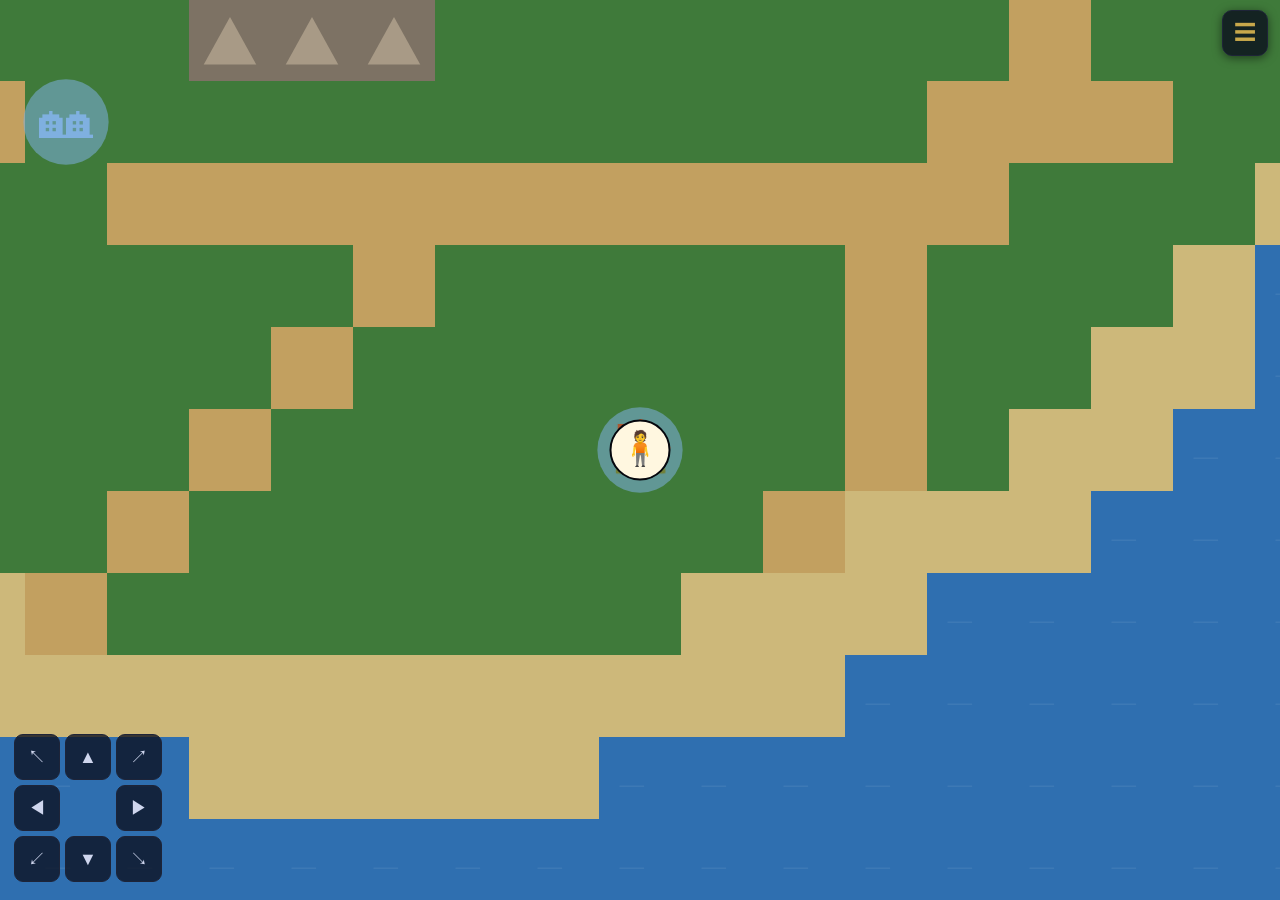
==== index.html @ e22f7696 "Add files via upload" ====
<!DOCTYPE html>
<html lang="ja">
<head>
<meta charset="UTF-8">
<meta name="viewport" content="width=device-width,initial-scale=1.0,viewport-fit=cover">
<title>Language Archive RPG</title>
<link rel="stylesheet" href="style.css">
<link rel="stylesheet" href="worldmap.css">
</head>
<body class="world-active">

<!-- ════ OVERWORLD FIELD (Phase W1) ════ 起動時トップ画面。☰でメニュー(#root)を開く -->
<div id="s-world">
  <div id="world-stage"><canvas id="world-canvas"></canvas></div>
  <button id="world-menu-btn" onclick="openMenuOverlay()" title="メニュー">☰</button>
  <button id="world-dpad-toggle" class="dpad-toggle-fab" onclick="wldToggleDpad()" title="十字キー表示の切替(OFFでもマップタップで移動できます)">🎮</button>
  <div id="world-dpad">
    <button class="wdb wdb-upleft"    data-wdir="upleft">↖</button>
    <button class="wdb wdb-up"        data-wdir="up">▲</button>
    <button class="wdb wdb-upright"   data-wdir="upright">↗</button>
    <button class="wdb wdb-left"      data-wdir="left">◀</button>
    <button class="wdb wdb-right"     data-wdir="right">▶</button>
    <button class="wdb wdb-downleft"  data-wdir="downleft">↙</button>
    <button class="wdb wdb-down"      data-wdir="down">▼</button>
    <button class="wdb wdb-downright" data-wdir="downright">↘</button>
  </div>
  <button id="world-talk-btn" title="はなす/しらべる">はなす</button>
  <div id="world-dialog"></div>
</div>

<div id="root">
<div id="hdr">
  <div class="logo">Archive<em>RPG</em></div>
  <div class="hdr-r">
    <div class="ew">
      <div class="eb"><div class="ef" id="ef"></div></div>
      <div class="el" id="el">0/100 EXP</div>
    </div>
    <div class="hs">📖 <b id="hw">0</b> 語</div>
    <div class="hs">⭐ <b id="hx">0</b></div>
    <div class="hs">💠 <b id="hap">0</b> AP</div>
    <div class="hs">🪙 <b id="hgold">0</b></div>
    <div class="hs">💪 <b id="hstat">0</b></div>
    <div class="hs">🎒 <b id="h-inv">0/20</b></div>
    <div class="hjob" id="hj">🌱 Novice</div>
  </div>
</div>
<div id="nav">
  <button class="nb nb-back" onclick="closeMenuOverlay()"><span class="ni">🗺️</span>フィールド</button>
  <button class="nb on" onclick="go('arc')"><span class="ni">📚</span>アーカイブ</button>
  <button class="nb" onclick="go('exp')"><span class="ni">⚔️</span>探索</button>
  <button class="nb" onclick="go('cft')"><span class="ni">⚗️</span>クラフト</button>
  <button class="nb" onclick="go('skill')"><span class="ni">🔥</span>Skill Forge</button>
  <button class="nb" onclick="go('job')"><span class="ni">🧙</span>職業</button>
</div>
<div id="qbar">
  <span class="qb-lbl">目標</span>
  <div id="qb-list" style="display:flex;gap:8px"></div>
</div>
<div id="content">

<!-- ARCHIVE — Sphere Grid (PhaseA) -->
<div id="s-arc" class="scr on">
  <div id="sg-host"></div>

  <!-- top-left: completion HUD -->
  <div id="sg-hud">
    <div class="sg-hud-title">語彙の盤</div>
    <div class="sg-hud-row"><span id="sg-count">0 / 0</span><span class="sg-sph" id="sg-sph">🔮 0</span><span class="sg-hud-pct" id="sg-pct">0%</span></div>
    <div class="sg-hud-bar"><div class="sg-hud-fill" id="sg-fill"></div></div>
  </div>

  <!-- top-right: controls -->
  <div class="sg-ctl">
    <button onclick="sgZoom(1)" title="拡大">+</button>
    <button onclick="sgZoom(-1)" title="縮小">−</button>
    <button onclick="sgRecenter()" title="現在地へ">◎</button>
    <button onclick="sgZoom(0)" title="全体表示">⊙</button>
  </div>

  <!-- bottom-left: cluster map toggle -->
  <button class="sg-mini-toggle" onclick="sgToggleMini()">🗺️ 領域</button>
  <div id="sg-mini-wrap">
    <div class="sg-mini-head">領域(カテゴリ)</div>
    <div id="sg-mini"></div>
  </div>

  <!-- legend -->
  <div class="sg-leg">
    <div class="sg-leg-h">習熟度</div>
    <div class="sg-leg-r"><span class="sg-leg-d" style="border-color:#8a96c8;background:#181f38"></span>未踏</div>
    <div class="sg-leg-r"><span class="sg-leg-d" style="border-color:var(--cyan);background:rgba(77,200,224,.4)"></span>発見</div>
    <div class="sg-leg-r"><span class="sg-leg-d" style="border-color:var(--m2);background:rgba(30,80,144,.5)"></span>学習</div>
    <div class="sg-leg-r"><span class="sg-leg-d" style="border-color:var(--gold);background:rgba(200,168,75,.45)"></span>習熟</div>
    <div class="sg-leg-r"><span class="sg-leg-d" style="border-color:var(--amber);background:rgba(224,152,42,.5)"></span>達人</div>
  </div>

  <!-- detail sheet -->
  <div id="sg-det">
    <div class="sg-det-hdr">
      <div class="sg-det-lbl">ノード詳細</div>
      <div id="sg-det-top"><div style="text-align:center;padding:16px 0;color:var(--t2);font-size:11px">ノードを選択</div></div>
    </div>
    <div class="sg-det-body" id="sg-det-body"></div>
    <div class="sg-det-ftr" id="sg-det-ftr" style="display:none">
      <button class="btn btn-g" id="sg-det-btn">📝 クイズ</button>
      <button class="btn btn-d" onclick="sgCloseDetail()">×</button>
    </div>
  </div>
  <div id="sg-backdrop" onclick="sgCloseDetail();document.getElementById('sg-mini-wrap')?.classList.remove('open')"></div>
</div>

<!-- EXPLORE -->
<div id="s-exp" class="scr">
  <!-- The Archive Atlas: 忘却の霧に沈んだ世界を、語彙の光で取り戻す世界地図。
       土地(=語彙アーカイブの各カテゴリ)をタップしてダンジョンへ。
       既存の探索記録・レリックはこの下にそのまま残す。 -->
  <div id="wm-block">
    <div class="wm-banner">
      <div class="wm-title">THE ARCHIVE ATLAS</div>
      <div class="wm-tagline">忘却の霧に沈んだ世界を、語彙の光で取り戻せ</div>
    </div>
    <div id="wm-canvas-wrap"><canvas id="wm-canvas"></canvas></div>
    <div id="wm-panel"></div>
  </div>
  <div class="sec-h">ダンジョン</div><div class="dr-grid" id="dungeon-records"></div><div class="dg" id="dg"></div><div class="sec-h" style="margin-top:14px">レリック</div><div class="relic-grid" id="relic-grid"></div>
</div>

<!-- CRAFT -->
<div id="s-cft" class="scr" style="overflow:auto;padding:12px">
  <div class="ctabs">
    <button class="ctab on" id="t-wc" onclick="setCT('word')">✨ 単語クラフト</button>
    <button class="ctab" id="t-ic" onclick="setCT('item')">⚒️ アイテムクラフト</button>
  </div>
  <div id="cft-body"></div>
</div>

<!-- SKILL FORGE (Phase4/9) -->
<div id="s-skill" class="scr" style="overflow:auto;padding:12px">
  <div class="ctabs">
    <button class="ctab on" id="t-skf" onclick="setSkillTab('forge')">🔥 Skill Forge</button>
    <button class="ctab" id="t-skg" onclick="setSkillTab('grammar')">📖 Grammar Archive</button>
  </div>
  <div id="skill-body"></div>
</div>

<!-- JOBS -->
<div id="s-job" class="scr">
  <div style="padding:12px">
    <div class="sec-h">プレイヤー強化</div>
    <div id="player-stats"></div>
    <div class="sec-h" style="margin-top:14px">職業</div>
    <div class="jg" id="jg"></div>
  </div>
</div>
</div>
</div>

<!-- LEGENDARY FLASH -->
<div id="legendary-flash"></div>

<!-- DISCOVERY CARD -->
<div id="disc-ov">
  <div class="dcard" id="dcard">
    <canvas id="dparticles" width="250" height="190"></canvas>
    <div class="dn" id="dn">✦ 新しい単語を発見! ✦</div>
    <div class="dr" id="dr"></div>
    <div class="dw" id="dw"></div>
    <div class="djp" id="djp"></div>
    <div class="dc3" id="dc3"></div>
    <div class="d-rewards" id="d-rewards"></div>
    <div class="d-statgain" id="d-statgain"></div>
    <div class="d-unlocks" id="d-unlocks"></div>
  </div>
</div>

<!-- Phase22: 階段演出(B{N}F)・レアアイテム演出(★発見★) -->
<div id="floor-flash-ov">
  <div id="floor-flash"></div>
  <div id="rare-flash">★発見★</div>
</div>

<!-- LEVEL UP (Phase12) -->
<div id="lvup-ov">
  <div class="lvup-card">
    <div class="lvup-flash">LEVEL UP</div>
    <div class="lvup-title">★レベルアップ★</div>
    <div class="lvup-lv" id="lvup-lv">Lv 2</div>
    <div id="lvup-gains"></div>
  </div>
</div>

<!-- CHARACTER MENU: 持ち物・能力 (Phase10/11) -->
<div id="char-menu-ov" class="evov">
  <div class="evbox cm-box">
    <div class="evtitle" id="cm-title">メニュー</div>
    <div id="cm-body"></div>
  </div>
</div>

<!-- CRAFT ANIM -->
<div id="craft-anim">
  <div class="cab">
    <div class="cai"><div class="caw" id="ca-a"></div><div class="cap">+</div><div class="caw" id="ca-b"></div></div>
    <div class="caar">▼</div>
    <div class="car" id="ca-r"></div>
    <div class="cajp" id="ca-jp"></div>
  </div>
</div>

<!-- DUNGEON MAP -->
<div class="dmov" id="dmov">
  <div class="dmbox">
    <div class="dmhdr">
      <span class="dmt" id="dm-title">ダンジョン</span>
      <span class="dmf-info" id="dm-floor">B1F</span>
      <button class="dmc" id="dm-dpad-toggle" onclick="dmToggleDpad()" title="十字キー表示の切替(OFFでもマップタップで移動できます)">🎮</button>
      <button class="dmc" onclick="openCharMenu()">☰</button>
      <button class="dmc" onclick="closeDmap()">✕</button>
    </div>
    <div class="dm-vitals" id="dm-vitals">
      <span class="dm-vital-label">HP</span>
      <div class="dm-hpbar2"><div class="dm-hpfill2" id="dm-hpfill2"></div></div>
      <span class="dm-hptxt2" id="dm-hptxt2">20/20</span>
    </div>
    <div class="dm-hud" id="dm-hud">
      <span class="dm-hud-job" id="dmh-job">🌱 Novice</span>
      <div class="dm-hud-exp">
        <div class="dm-hud-expbar"><div class="dm-hud-expfill" id="dmh-ef"></div></div>
        <span class="dm-hud-expl" id="dmh-el">0/100 EXP</span>
      </div>
      <span class="dm-hud-chip">📖 <b id="dmh-w">0</b></span>
      <span class="dm-hud-chip">🪙 <b id="dmh-g">0</b></span>
      <span class="dm-hud-chip">💠 <b id="dmh-ap">0</b></span>
      <span class="dm-hud-chip">🎒 <b id="dmh-inv">0/20</b></span>
      <span class="dm-hud-chip dm-hud-gem">◇ <b id="dmh-gem">0</b></span>
    </div>
    <div class="dmbody">
      <div class="dm-grid-area">
        <div class="dm-grid-frame" id="dm-grid-frame">
          <div class="dm-minimap-frame" id="dm-minimap-frame"><div class="dm-minimap" id="dm-minimap"></div></div>
          <div class="dm-grid" id="dm-grid"></div>
          <canvas class="dm-canvas" id="dm-canvas"></canvas>
        </div>
      </div>
      <div class="dm-lower">
        <div class="dm-controls">
          <div class="dm-pad-row">
            <div class="dm-dpad">
              <button class="dmb dmb-upleft" data-dmdir="upleft">↖</button>
              <button class="dmb dmb-up" data-dmdir="up">▲</button>
              <button class="dmb dmb-upright" data-dmdir="upright">↗</button>
              <button class="dmb dmb-left" data-dmdir="left">◀</button>
              <button class="dmb dmb-right" data-dmdir="right">▶</button>
              <button class="dmb dmb-downleft" data-dmdir="downleft">↙</button>
              <button class="dmb dmb-down" data-dmdir="down">▼</button>
              <button class="dmb dmb-downright" data-dmdir="downright">↘</button>
            </div>
            <!-- SFC風ボタン配置: A(右,大)=決定/攻撃、B(下)=待機、M(左下)=メニュー(大型・常設) -->
            <div class="dm-action-pad">
              <button class="dmb-act dmb-a" id="dm-act" onclick="dma()">A</button>
              <button class="dmb-act dmb-b" onclick="dmWait()" title="待機(Space)">B</button>
              <button class="dmb-act dmb-m" onclick="openCharMenu()" title="メニュー(持ち物・装備)">☰</button>
            </div>
          </div>
          <div class="dm-cdr-label">マップをタップで移動／中央タップで待機／A=決定／B=待機／☰=メニュー</div>
        </div>
        <div class="dm-console">
          <div class="dm-log" id="dm-log"></div>
        </div>
      </div>
    </div>
  </div>
</div>

<!-- RANDOM EVENT CHOICE (探索ループ改善) -->
<div id="event-ov" class="evov">
  <div class="evbox">
    <div class="evtitle">📜 古い石碑</div>
    <div class="evdesc">石碑には古い文字が刻まれている。どうする？</div>
    <div class="evchoices">
      <button class="evbtn" onclick="resolveEventChoice('read')">📖 読む</button>
      <button class="evbtn" onclick="resolveEventChoice('destroy')">💥 破壊する</button>
      <button class="evbtn" onclick="resolveEventChoice('take')">📦 持ち帰る</button>
    </div>
  </div>
</div>

<!-- STAIRS CONFIRM: 次の階に行くかどうかの選択肢 -->
<div id="stairs-ov" class="evov">
  <div class="evbox">
    <div class="evtitle" id="stairs-title">↓ 下り階段</div>
    <div class="evdesc" id="stairs-desc">次の階に進みますか？</div>
    <div class="evchoices">
      <button class="evbtn" onclick="dmConfirmStairs()">進む</button>
      <button class="evbtn" onclick="dmCancelStairs()">やめる</button>
    </div>
  </div>
</div>

<!-- QUIZ -->
<div id="quiz-ov">
  <div class="qbox">
    <div class="qhdr">
      <span class="qtit" id="q-tit">クイズ</span>
      <div class="qdots" id="q-dots"></div>
      <span class="qpr" id="q-pr">1/5</span>
    </div>
    <div class="qbody">
      <div class="qw" id="q-w"></div>
      <div class="qp" id="q-p"></div>
      <div class="qch" id="q-ch"></div>
      <div class="qr" id="q-r"></div>
    </div>
    <div class="qftr">
      <button class="btn btn-d" style="flex:0 0 auto;padding:7px 11px" onclick="closeQ()">やめる</button>
      <button class="btn btn-g" id="q-nx" onclick="nextQ()" disabled>次へ →</button>
    </div>
  </div>
</div>

<div id="toasts"></div>

<script src="data.js"></script>
<script src="save.js"></script>
<script src="sphere-grid.js"></script>
<script src="dungeon-renderer.js"></script>
<script src="dungeon.js"></script>
<script src="canvas-renderer.js"></script>
<script src="battle.js"></script>
<script src="charmenu.js"></script>
<script src="craft.js"></script>
<script src="skills.js"></script>
<script src="jobs.js"></script>
<script src="ui.js"></script>
<script src="worldmap.js"></script>
<script src="world-data.js"></script>
<script src="world.js"></script>

<!-- ダブルタップによるSafariのページズームを無効化(touch-action:manipulation)。
     ピンチズームは意図的に許可する: 万一ズームされても指2本で元(等倍)に戻せるようにし、
     「ズームしたまま戻れない」状態を防ぐ。タップ/クリックは通すのでタップ移動には影響しない。 -->
<script>
(function(){
  const apply=()=>{
    document.documentElement.style.touchAction='manipulation';
    if(document.body)document.body.style.touchAction='manipulation';
    const root=document.getElementById('root');
    if(root)root.style.touchAction='manipulation';
  };
  apply();
  document.addEventListener('DOMContentLoaded',apply);
})();
</script>
</body>
</html>
---- style.css ----
/* ════════════════════════════════════════════════════════════
   Language Archive RPG — STYLE SHEET
   ────────────────────────────────────────────────────────────
   ■ 目次(ブラウザのページ内検索で "§N" を検索すると各セクション先頭へ飛べる)
     §0  デザイントークン(:root変数) / ベース
     §1  LAYOUT(ヘッダー/ナビ/クエストバー)
     §2  ARCHIVE — スフィアグリッド(完了HUD/操作/クラスタマップ/凡例/詳細)
     §3  DISCOVERY CARD(単語発見演出)
     §4  CRAFT ANIM
     §5  DUNGEON — HUD / SFCコントローラ / グリッド(Canvas) / コンソール
     §6  RANDOM EVENT / BATTLE
     §7  EXPLORE(ダンジョン一覧 / レリック / 記録)
     §8  QUIZ / CRAFT / SKILL FORGE / JOBS / TOAST
     §9  レスポンシブ(@media 600 / 430 / 340)
     §10 DUNGEON 追加演出(メニュー/heal/階段/レベルアップ/床アイテム)
   ────────────────────────────────────────────────────────────
   ■ 注意: ダンジョン関連CSSは §5(本体) と §10(追加演出) に分かれている。
     §10 は後発フェーズ(Phase10-19)で追加したもので、機能的には §5 の続き。
     物理的に離れているのは履歴上の理由で、並べ替えは @media との干渉を避けるため
     あえて行っていない。編集時はページ内検索で "dungeon" / "dm-" を追うのが速い。
════════════════════════════════════════════════════════════ */

/* ════ §0 デザイントークン / ベース ════ */
:root{
  --void:#04060c;--s1:#0a0c17;--s2:#0f1220;--s3:#141828;--s4:#1a1f30;--s5:#20253a;
  --b0:#1e2438;--b1:#283260;--b2:#364080;
  --gold:#c8a84b;--gold-hi:#e8c96a;--gold-lo:#6b5a28;
  --amber:#e0982a;--cyan:#4dc8e0;--violet:#8a6dfa;--rose:#e05c7a;--green:#4de0a0;
  --t0:#f0ead8;--t1:#9094a8;--t2:#454a68;--t3:#2a2e48;
  --rc:#6a7090;--ru:#4dc8e0;--rr:#7ab4ff;--re:#b06aff;--rl:#e8c060;
  --cE:#e07030;--cN:#40c060;--cM2:#c04040;--cCo:#c8a84b;
  --cEx:#4dc8e0;--cMg:#8a6dfa;--cW:#c06040;--cMt:#7a9090;
  --m0:#18203a;--m1:#1e3860;--m2:#1e5090;--m3:#c8a84b;--m4:#e0982a;
  --ease:.15s ease;--r:4px;--rlg:8px;
  /* Safe Area (iOS notch/home-indicator) */
  --sat:env(safe-area-inset-top,0px);--sar:env(safe-area-inset-right,0px);
  --sab:env(safe-area-inset-bottom,0px);--sal:env(safe-area-inset-left,0px);
  --tap:44px; /* minimum touch target */
}
*{box-sizing:border-box;margin:0;padding:0}
html,body{height:100%;overflow:hidden;overflow-x:hidden;width:100%}
body{background:var(--void);color:var(--t0);font-family:'Segoe UI',system-ui,sans-serif;font-size:13px;line-height:1.4;
  -webkit-text-size-adjust:100%;text-size-adjust:100%}
body::before{content:'';position:fixed;inset:0;pointer-events:none;z-index:0;
  background:radial-gradient(ellipse 130% 80% at 50% -5%,rgba(200,168,75,.04) 0%,transparent 55%),
             radial-gradient(ellipse 60% 50% at 85% 95%,rgba(138,109,250,.035) 0%,transparent 50%)}

/* ════ §1 LAYOUT ════ */
#root{display:flex;flex-direction:column;height:100vh;height:100dvh;position:relative;z-index:1;
  max-width:100vw;overflow-x:hidden;
  padding-left:var(--sal);padding-right:var(--sar)}
#hdr{display:flex;align-items:center;gap:10px;padding:7px 14px;flex-shrink:0;
  padding-top:calc(7px + var(--sat));
  background:linear-gradient(180deg,var(--s2),var(--s1));
  border-bottom:1px solid var(--b0);position:relative;z-index:50}
#hdr::after{content:'';position:absolute;bottom:-1px;left:8%;right:8%;height:1px;
  background:linear-gradient(90deg,transparent,var(--gold-lo),transparent)}
.logo{font-size:13px;font-weight:800;letter-spacing:.14em;color:var(--gold);text-transform:uppercase;
  text-shadow:0 0 18px rgba(200,168,75,.4)}
.logo em{color:var(--t1);font-style:normal;font-weight:400;font-size:10px;margin-left:4px}
.hdr-r{margin-left:auto;display:flex;align-items:center;gap:11px}
.hs{display:flex;align-items:center;gap:4px;font-size:11px;color:var(--t1)}
.hs b{color:var(--gold);font-size:12px;font-weight:700}
.hjob{background:var(--s4);border:1px solid var(--b1);border-radius:var(--r);
  padding:3px 8px;font-size:10px;color:var(--violet);font-weight:700;letter-spacing:.05em}
.ew{display:flex;flex-direction:column;align-items:flex-end;gap:2px}
.eb{width:68px;height:3px;background:var(--s4);border-radius:2px}
.ef{height:100%;background:linear-gradient(90deg,var(--gold-lo),var(--gold));border-radius:2px;transition:width .6s}
.el{font-size:8px;color:var(--t2)}
#nav{display:flex;background:var(--s1);border-bottom:1px solid var(--b0);flex-shrink:0;overflow-x:auto}
.nb{display:flex;flex-direction:column;align-items:center;gap:1px;padding:6px 14px;
  border:none;background:none;color:var(--t2);cursor:pointer;
  font-size:9px;letter-spacing:.07em;text-transform:uppercase;
  border-bottom:2px solid transparent;transition:all var(--ease);white-space:nowrap}
.nb .ni{font-size:15px}
.nb:hover{color:var(--t1)}
.nb.on{color:var(--gold);border-bottom-color:var(--gold)}

/* ── §1 QUEST BAR ── */
#qbar{display:flex;gap:8px;align-items:center;padding:7px 14px;flex-shrink:0;
  background:linear-gradient(180deg,var(--s2),var(--s1));border-bottom:1px solid var(--b0);
  overflow-x:auto}
.qb-lbl{font-size:8px;letter-spacing:.14em;text-transform:uppercase;color:var(--t2);flex-shrink:0}
.qb-item{display:flex;align-items:center;gap:5px;font-size:10px;color:var(--t1);
  background:var(--s3);border:1px solid var(--b0);border-radius:4px;padding:4px 9px;
  flex-shrink:0;transition:all .3s ease;white-space:nowrap}
.qb-item.done{border-color:var(--green);color:var(--green);background:rgba(77,224,160,.08)}
.qb-box{width:11px;height:11px;border-radius:2px;border:1.5px solid var(--b1);flex-shrink:0;
  display:flex;align-items:center;justify-content:center;font-size:8px;transition:all .3s ease}
.qb-item.done .qb-box{border-color:var(--green);background:var(--green);color:var(--void)}
#content{flex:1;overflow:hidden;position:relative}
.scr{display:none;height:100%;flex-direction:column}
.scr.on{display:flex}

/* ══════════════════════════════════════════════════════
   §2 SPHERE GRID — FF10-style archive board (PhaseA)
   ══════════════════════════════════════════════════════ */
#s-arc{position:relative;height:100%;min-height:0}
#sg-host{position:absolute;inset:0;
  background:
    radial-gradient(ellipse 70% 60% at 50% 45%,rgba(200,168,75,.04) 0%,transparent 62%),
    radial-gradient(ellipse 50% 40% at 80% 90%,rgba(138,109,250,.03) 0%,transparent 55%),
    var(--void)}
#sg-svg{position:absolute;inset:0;width:100%;height:100%;display:block;
  touch-action:none;cursor:grab;user-select:none;-webkit-user-select:none}
#sg-svg:active{cursor:grabbing}
.sg-node circle{transition:stroke-width .12s ease}
.sg-reach{animation:sg-pulse 1.8s ease-in-out infinite}
@keyframes sg-pulse{0%,100%{opacity:.25;r:21}50%{opacity:.6}}
.sg-cursor-ring{animation:sg-cursor 1.4s ease-in-out infinite}
@keyframes sg-cursor{0%,100%{opacity:.9}50%{opacity:.4}}

/* completion HUD (top-left) */
#sg-hud{position:absolute;top:10px;left:10px;z-index:20;
  background:rgba(10,12,23,.82);border:1px solid var(--b1);border-radius:var(--rlg);
  padding:8px 11px;min-width:150px;backdrop-filter:blur(6px);pointer-events:none}
.sg-hud-title{font-size:8px;letter-spacing:.16em;text-transform:uppercase;color:var(--t2);margin-bottom:4px}
.sg-hud-row{display:flex;justify-content:space-between;align-items:baseline;font-size:11px;color:var(--t1)}
.sg-hud-pct{color:var(--gold);font-weight:800;font-size:13px}
.sg-hud-bar{height:3px;background:var(--s4);border-radius:2px;margin-top:5px;overflow:hidden}
.sg-hud-fill{height:100%;background:linear-gradient(90deg,var(--gold-lo),var(--gold));border-radius:2px;transition:width .6s}

/* controls (top-right) */
.sg-ctl{position:absolute;top:10px;right:10px;z-index:20;display:flex;flex-direction:column;gap:4px}
.sg-ctl button{width:30px;height:30px;border-radius:6px;border:1px solid var(--b1);
  background:rgba(10,12,23,.85);color:var(--t1);font-size:15px;font-weight:700;cursor:pointer;
  display:flex;align-items:center;justify-content:center;transition:all var(--ease);backdrop-filter:blur(4px)}
.sg-ctl button:hover{border-color:var(--gold);color:var(--gold)}

/* cluster (region) map */
.sg-mini-toggle{position:absolute;bottom:12px;left:12px;z-index:20;
  background:rgba(10,12,23,.85);border:1px solid var(--b1);border-radius:var(--rlg);
  color:var(--t0);font-size:11px;font-weight:700;padding:7px 12px;cursor:pointer;backdrop-filter:blur(4px)}
.sg-mini-toggle:hover{border-color:var(--gold);color:var(--gold)}
#sg-mini-wrap{position:absolute;bottom:50px;left:12px;z-index:25;width:210px;max-height:55vh;overflow-y:auto;
  background:rgba(10,12,23,.94);border:1px solid var(--b1);border-radius:var(--rlg);
  padding:6px;display:none;backdrop-filter:blur(8px);box-shadow:0 8px 28px rgba(0,0,0,.6)}
#sg-mini-wrap.open{display:block}
.sg-mini-head{font-size:8px;letter-spacing:.14em;text-transform:uppercase;color:var(--t2);padding:4px 6px 6px}
.sg-mini-row{display:flex;align-items:center;gap:7px;padding:6px 8px;border-radius:5px;cursor:pointer;
  transition:background var(--ease)}
.sg-mini-row:hover{background:var(--s3)}
.sg-mini-row.here{background:var(--s4);box-shadow:inset 2px 0 0 var(--gold)}
.sg-mini-dot{width:8px;height:8px;border-radius:50%;flex-shrink:0}
.sg-mini-name{flex:1;font-size:11px;color:var(--t1)}
.sg-mini-pct{font-size:10px;font-weight:700}

/* legend (bottom-right) */
.sg-leg{position:absolute;bottom:12px;right:12px;z-index:20;
  background:rgba(10,12,23,.78);border:1px solid var(--b0);border-radius:var(--r);
  padding:7px 9px;backdrop-filter:blur(4px);pointer-events:none}
.sg-leg-h{font-size:7px;letter-spacing:.12em;text-transform:uppercase;color:var(--t2);margin-bottom:3px}
.sg-leg-r{display:flex;align-items:center;gap:5px;font-size:9px;color:var(--t1);margin-top:2px}
.sg-leg-d{width:9px;height:9px;border-radius:50%;border:1.5px solid;flex-shrink:0}

/* detail sheet (right) */
#sg-det{position:absolute;top:0;right:0;bottom:0;width:264px;z-index:30;
  background:linear-gradient(180deg,var(--s2),var(--s1));border-left:1px solid var(--b1);
  display:flex;flex-direction:column;transform:translateX(100%);transition:transform .26s ease;
  box-shadow:-8px 0 30px rgba(0,0,0,.5)}
#sg-det.open{transform:translateX(0)}
.sg-det-hdr{padding:12px 14px;border-bottom:1px solid var(--b0)}
.sg-det-lbl{font-size:8px;letter-spacing:.16em;text-transform:uppercase;color:var(--t2);margin-bottom:8px}
.sgd-wr{display:flex;align-items:center;gap:11px}
.sgd-ico{width:46px;height:46px;border-radius:10px;border:2px solid;display:flex;align-items:center;
  justify-content:center;font-size:22px;flex-shrink:0;background:rgba(0,0,0,.25)}
.sgd-w{font-size:21px;font-weight:800;color:var(--t0);letter-spacing:.02em}
.sgd-j{font-size:12px;color:var(--t1);margin-top:2px}
.sgd-bdgs{display:flex;flex-wrap:wrap;gap:5px;margin-top:10px}
.sgd-bdg{font-size:9px;font-weight:700;padding:3px 7px;border-radius:4px;background:var(--s4);color:var(--t1)}
.sg-det-body{flex:1;overflow-y:auto;padding:12px 14px}
.sgd-sec{margin-bottom:13px}
.sgd-lbl{font-size:8px;letter-spacing:.13em;text-transform:uppercase;color:var(--t2);margin-bottom:5px}
.sgd-line{font-size:11px;color:var(--t1);line-height:1.5}
.sgd-row{display:flex;justify-content:space-between;font-size:12px;color:var(--t1);margin-bottom:4px}
.sgd-bar{height:4px;background:var(--s4);border-radius:2px;overflow:hidden}
.sgd-fill{height:100%;border-radius:2px;transition:width .5s}
.sgd-chips{display:flex;flex-wrap:wrap;gap:5px}
.sgd-chip{font-size:11px;padding:4px 9px;border-radius:5px;background:var(--s3);border:1px solid var(--b0);
  color:var(--t2)}
.sgd-chip.k{color:var(--t0);border-color:var(--b1);cursor:pointer}
.sgd-chip.k:hover{border-color:var(--gold);color:var(--gold)}
.sg-det-ftr{padding:11px 14px;border-top:1px solid var(--b0);display:flex;gap:8px}
.sg-det-ftr .btn{flex:1}
.sg-det-ftr .btn-d{flex:0 0 auto;width:42px}
#sg-backdrop{display:none;position:absolute;inset:0;background:rgba(4,6,12,.5);z-index:28}
#sg-backdrop.show{display:block}

/* ════ §3 DISCOVERY CARD ════ */
#disc-ov{display:none;position:fixed;inset:0;z-index:900;
  align-items:center;justify-content:center;background:rgba(4,6,12,0);pointer-events:none}
#disc-ov.show{display:flex;animation:dbg .3s ease forwards}
@keyframes dbg{to{background:rgba(4,6,12,.55)}}
.dcard{position:relative;background:linear-gradient(160deg,var(--s4),var(--s3));
  border:2px solid var(--gold);border-radius:12px;padding:26px 34px;text-align:center;min-width:250px;
  box-shadow:0 0 60px rgba(200,168,75,.3),0 24px 60px rgba(0,0,0,.8);
  animation:cin .35s cubic-bezier(.34,1.56,.64,1)}
@keyframes cin{from{opacity:0;transform:scale(.5) translateY(20px)}to{opacity:1;transform:scale(1) translateY(0)}}
.dn{font-size:8px;letter-spacing:.2em;text-transform:uppercase;color:var(--gold);margin-bottom:8px;
  animation:pg 1s ease infinite alternate}
@keyframes pg{from{opacity:.7}to{opacity:1;text-shadow:0 0 10px rgba(200,168,75,.8)}}
.dr{font-size:8px;letter-spacing:.15em;text-transform:uppercase;font-weight:700;margin-bottom:7px}
.dw{font-size:34px;font-weight:800;line-height:1;margin-bottom:5px;text-shadow:0 0 28px currentColor}
.djp{font-size:14px;color:var(--t1);margin-bottom:8px}
.dc3{font-size:9px;color:var(--t2)}
#dparticles{position:absolute;inset:0;pointer-events:none;border-radius:12px;overflow:hidden}
.dcard.r-common{border-color:var(--b1)}
.dcard.r-common .dw{color:var(--t0)}
.dcard.r-uncommon{border-color:var(--ru);box-shadow:0 0 40px rgba(77,200,224,.2),0 20px 50px rgba(0,0,0,.8)}
.dcard.r-uncommon .dw{color:var(--ru);text-shadow:0 0 20px rgba(77,200,224,.6)}
.dcard.r-rare{border-color:var(--rr);box-shadow:0 0 50px rgba(122,180,255,.22),0 20px 50px rgba(0,0,0,.8)}
.dcard.r-rare .dw{color:var(--rr);text-shadow:0 0 22px rgba(122,180,255,.7)}
.dcard.r-epic{border-color:var(--re);box-shadow:0 0 60px rgba(176,106,255,.28),0 20px 50px rgba(0,0,0,.8);
  animation:cin .35s cubic-bezier(.34,1.56,.64,1),epu 1.5s ease .4s infinite alternate}
@keyframes epu{to{box-shadow:0 0 80px rgba(176,106,255,.5),0 20px 50px rgba(0,0,0,.8)}}
.dcard.r-epic .dw{color:var(--re);text-shadow:0 0 26px rgba(176,106,255,.8)}
.dcard.r-legendary{border-color:var(--rl);box-shadow:0 0 80px rgba(232,192,96,.38),0 20px 50px rgba(0,0,0,.8);
  animation:cin .35s cubic-bezier(.34,1.56,.64,1),lpu 1s ease .4s infinite alternate,shake .5s ease}
@keyframes shake{0%,100%{transform:translateX(0)}20%{transform:translateX(-6px)}40%{transform:translateX(6px)}60%{transform:translateX(-4px)}80%{transform:translateX(4px)}}
/* Reward + unlock display */
.d-rewards{display:flex;gap:8px;justify-content:center;margin-top:10px;font-size:11px;flex-wrap:wrap}
.d-rwd{display:flex;align-items:center;gap:3px;background:rgba(0,0,0,.25);border-radius:4px;padding:3px 9px;
  border:1px solid var(--b0)}
.d-rwd.exp{color:var(--gold)}
.d-rwd.ap{color:var(--cyan)}
.d-rwd.aexp{color:var(--green)}
.d-statgain{margin-top:7px;font-size:10px;color:var(--green);text-align:center;font-weight:700}
.d-unlocks{margin-top:10px;font-size:10px;color:var(--t1);text-align:left}
.d-unlocks-title{font-size:8px;letter-spacing:.12em;text-transform:uppercase;color:var(--t2);margin-bottom:3px;text-align:center}
.d-unlock-item{padding:1px 0}
.d-unlock-item.d-evo{color:var(--gold);font-weight:700;text-shadow:0 0 10px rgba(200,168,75,.4)}
/* Legendary screen flash overlay */
#legendary-flash{display:none;position:fixed;inset:0;z-index:1100;pointer-events:none;
  background:radial-gradient(circle,rgba(232,192,96,.9),rgba(224,152,42,.2) 60%,transparent 100%)}
#legendary-flash.go{display:block;animation:lflash .6s ease forwards}
@keyframes lflash{0%{opacity:0}15%{opacity:1}100%{opacity:0}}
@keyframes lpu{to{box-shadow:0 0 100px rgba(232,192,96,.6),0 0 40px rgba(224,152,42,.3),0 20px 50px rgba(0,0,0,.8)}}
.dcard.r-legendary .dw{color:var(--rl);text-shadow:0 0 30px rgba(232,192,96,.9)}

/* ════ §4 CRAFT ANIM ════ */
#craft-anim{display:none;position:fixed;inset:0;z-index:850;
  align-items:center;justify-content:center;background:rgba(4,6,12,.75);backdrop-filter:blur(4px)}
#craft-anim.show{display:flex}
.cab{text-align:center}
.cai{display:flex;align-items:center;gap:14px;margin-bottom:18px;justify-content:center}
.caw{background:var(--s4);border:1px solid var(--b1);border-radius:var(--rlg);
  padding:11px 16px;font-size:17px;font-weight:700;color:var(--t0);
  animation:cf 1.2s ease infinite alternate}
.caw:nth-child(3){animation-delay:.3s}
@keyframes cf{from{transform:translateY(0)}to{transform:translateY(-5px)}}
.cap{font-size:22px;color:var(--t2)}
.caar{font-size:26px;color:var(--gold);animation:cp .5s ease infinite alternate;margin-bottom:10px}
@keyframes cp{from{transform:scale(1);opacity:.6}to{transform:scale(1.2);opacity:1}}
.car{font-size:30px;font-weight:800;color:var(--gold);animation:ca .4s cubic-bezier(.34,1.56,.64,1) .6s both}
@keyframes ca{from{opacity:0;transform:scale(.4)}to{opacity:1;transform:scale(1)}}
.cajp{font-size:13px;color:var(--t1);margin-top:5px;animation:ca .3s ease .9s both}

/* HUD: 常時表示ステータス(職業・EXP・所持品) */
.dm-hud{display:flex;align-items:center;gap:10px;flex-wrap:wrap;
  padding:8px 16px;background:rgba(0,0,0,.25);border-bottom:1px solid var(--b0);
  position:relative;z-index:1;font-size:11px;color:var(--t1)}
.dm-hud-job{font-weight:700;color:var(--gold-hi);white-space:nowrap}
.dm-hud-exp{flex:1;min-width:90px;display:flex;flex-direction:column;gap:2px}
.dm-hud-expbar{height:5px;background:var(--s4);border-radius:3px;overflow:hidden;border:1px solid var(--b0)}
.dm-hud-expfill{height:100%;width:0;background:linear-gradient(90deg,var(--amber),var(--gold-hi));
  border-radius:3px;transition:width .4s ease}
.dm-hud-expl{font-size:8px;color:var(--t2);letter-spacing:.05em}
.dm-hud-chip{white-space:nowrap;font-weight:700;color:var(--t0)}
.dm-hud-gem{color:var(--cyan)}

/* HPバー(常時表示, MVPローグライク化アップデート) */
.dm-vitals{display:flex;align-items:center;gap:8px;padding:6px 16px 0;font-size:11px;color:var(--t1)}
.dm-vital-label{font-weight:800;color:var(--rose);letter-spacing:.05em;flex-shrink:0}
.dm-hpbar2{flex:1;max-width:220px;height:9px;background:var(--s4);border-radius:5px;
  overflow:hidden;border:1px solid var(--b0)}
.dm-hpfill2{height:100%;width:100%;background:linear-gradient(90deg,var(--green),#7ae0a0);
  border-radius:5px;transition:width .35s ease,background .35s ease}
.dm-hptxt2{font-size:10px;color:var(--t2);white-space:nowrap;font-weight:700}

/* ミニマップ: ゲーム画面内(グリッド枠右上)に固定統合、半透明・小型表示 */
.dm-minimap-frame{position:absolute;top:6px;right:6px;z-index:3;
  padding:4px;border-radius:6px;border:1px solid var(--b1);
  background:rgba(4,6,12,.55);box-shadow:inset 0 0 10px rgba(0,0,0,.6);
  opacity:.88;pointer-events:none}
.dm-minimap{display:grid;grid-template-columns:repeat(24,2px);grid-template-rows:repeat(24,2px);gap:1px}
.dmm{width:2px;height:2px;border-radius:1px}
.dmm-fog{background:transparent}
.dmm-wall{background:#0d0f1a}
.dmm-explored{background:var(--gold-lo)}
.dmm-player{background:var(--cyan);box-shadow:0 0 3px var(--cyan)}
.dmm-enemy{background:#ff5a5a;box-shadow:0 0 2px #ff5a5a}
.dmm-stairs{background:#5af0e0;box-shadow:0 0 2px #5af0e0}

/* ── SFC風コントローラUI(参考画像準拠) ──
   十字キー=黒い角丸ボタン、行動ボタン=色付き円形(A=赤系/B=黄系)、
   全体を明るいグレーの土台パネルに載せる。HTML構造・onclick・data-dmdirは不変。 */
.dm-pad-row{display:flex;align-items:center;gap:16px;
  background:linear-gradient(180deg,#d4d8e0,#aeb4c0);
  border:1px solid #7a808e;border-radius:18px;padding:14px 18px;
  box-shadow:inset 0 1px 2px rgba(255,255,255,.6),inset 0 -2px 4px rgba(0,0,0,.2),0 4px 10px rgba(0,0,0,.4)}
.dm-dpad{display:grid;grid-template-columns:44px 44px 44px;grid-template-rows:44px 44px 44px;gap:6px}
.dm-dpad .dmb-up{grid-column:2;grid-row:1}
.dm-dpad .dmb-left{grid-column:1;grid-row:2}
.dm-dpad .dmb-right{grid-column:3;grid-row:2}
.dm-dpad .dmb-down{grid-column:2;grid-row:3}
.dm-dpad .dmb-upleft{grid-column:1;grid-row:1}
.dm-dpad .dmb-upright{grid-column:3;grid-row:1}
.dm-dpad .dmb-downleft{grid-column:1;grid-row:3}
.dm-dpad .dmb-downright{grid-column:3;grid-row:3}
/* 行動ボタン: 参考画像のABXY風の色付き円形。ダンジョンはA(攻撃/決定)とB(待機)の2つ。 */
.dmb-act{position:absolute;width:54px;height:54px;border-radius:50%;flex-shrink:0;
  border:1px solid rgba(0,0,0,.35);font-size:20px;font-weight:800;cursor:pointer;color:#fff;
  display:flex;align-items:center;justify-content:center;
  box-shadow:0 3px 6px rgba(0,0,0,.45),inset 0 2px 3px rgba(255,255,255,.35);transition:all var(--ease);
  touch-action:none;user-select:none;-webkit-user-select:none;text-shadow:0 1px 2px rgba(0,0,0,.4)}
.dmb-act:active{transform:translateY(1px);box-shadow:0 1px 3px rgba(0,0,0,.5),inset 0 2px 4px rgba(0,0,0,.3)}
.dmb-act:hover{filter:brightness(1.08)}
/* SFC風: A(攻撃/決定)=赤を右、B(待機)=黄を下、☰(メニュー)=青を左下に大きく常設 */
.dm-action-pad{position:relative;width:140px;height:120px;flex-shrink:0;margin-left:auto;
  background:radial-gradient(circle at 50% 45%,#c3c8d2,#9097a4);
  border:1px solid #7a808e;border-radius:50%;
  box-shadow:inset 0 1px 2px rgba(255,255,255,.5),inset 0 -2px 5px rgba(0,0,0,.25),0 4px 10px rgba(0,0,0,.4)}
.dm-action-pad .dmb-a{top:10px;right:8px;
  background:radial-gradient(circle at 38% 32%,#ff7a8e,#c0344a)}
.dm-action-pad .dmb-b{bottom:8px;right:22px;width:48px;height:48px;font-size:18px;
  background:radial-gradient(circle at 38% 32%,#ffcf6a,#d99320)}
.dm-action-pad .dmb-m{top:30px;left:6px;width:50px;height:50px;font-size:22px;
  background:radial-gradient(circle at 38% 32%,#7ad0ff,#3a7ec0)}

/* ════ §5 DUNGEON MAP — luxury redesign ════ */
.dmov{display:none;position:fixed;inset:0;z-index:800;
  align-items:center;justify-content:center;overflow:hidden;
  background:rgba(4,6,12,.9);backdrop-filter:blur(4px);padding:12px}
.dmov.show{display:flex}
.dmbox{
  background:linear-gradient(160deg,var(--s3) 0%,var(--s2) 60%,var(--s1) 100%);
  border:1px solid var(--gold-lo);border-radius:12px;
  width:100%;max-width:640px;overflow:hidden;
  box-shadow:0 0 0 1px rgba(200,168,75,.08),0 30px 70px rgba(0,0,0,.9);
  position:relative;
}
.dmbox::before{content:'';position:absolute;inset:0;pointer-events:none;border-radius:12px;
  background:
    radial-gradient(ellipse 100% 60% at 50% 0%,rgba(200,168,75,.06) 0%,transparent 60%),
    repeating-linear-gradient(0deg,rgba(255,255,255,.006) 0px,rgba(255,255,255,.006) 1px,transparent 1px,transparent 36px),
    repeating-linear-gradient(90deg,rgba(255,255,255,.006) 0px,rgba(255,255,255,.006) 1px,transparent 1px,transparent 36px);
}
.dmhdr{
  background:linear-gradient(180deg,var(--s4),var(--s3));
  padding:11px 16px;border-bottom:1px solid var(--gold-lo);
  display:flex;align-items:center;gap:10px;position:relative;z-index:1;
}
.dmt{font-size:14px;font-weight:800;flex:1;letter-spacing:.04em;
  color:var(--gold-hi);text-shadow:0 0 14px rgba(200,168,75,.3)}
.dmf-info{font-size:11px;color:var(--amber);font-weight:800;padding:3px 10px;border-radius:4px;
  background:rgba(224,152,42,.15);border:1px solid rgba(224,152,42,.35);letter-spacing:.05em}
.dmc{background:none;border:none;color:var(--t2);cursor:pointer;font-size:18px;padding:3px;transition:color var(--ease)}
.dmc:hover{color:var(--rose)}
.dmbody{padding:14px;position:relative;z-index:1;display:flex;flex-direction:column;gap:12px}

/* Grid area — centered, ornate frame */
.dm-grid-area{display:flex;flex-direction:column;align-items:center;gap:8px;width:100%}
.dm-grid-frame{
  padding:10px;border-radius:8px;position:relative;
  background:radial-gradient(ellipse 80% 80% at 50% 40%,rgba(200,168,75,.05) 0%,transparent 70%),var(--void);
  border:1px solid var(--b1);
  box-shadow:inset 0 0 30px rgba(0,0,0,.6);
}
.dm-grid{display:none}
/* Canvas版ダンジョングリッド(正式採用)。.dm-gridと同じ場所・同じ寸法に配置する。
   セルサイズ自体はJS側(canvas-renderer.js)がgetBoundingClientRectで実測するため、
   ここでは「箱の大きさ」だけ.dm-gridと完全に揃えればよい。 */
#dm-canvas{display:block;width:calc(9*24px + 8*2px);height:calc(9*24px + 8*2px);
  border-radius:4px;image-rendering:pixelated}
.dc{width:24px;height:24px;border-radius:4px;display:flex;align-items:center;justify-content:center;
  font-size:10px;transition:all .25s ease;position:relative;overflow:hidden}
/* Phase24: スプライトシート(assets/sprites/player_sheet.png, 6列×4行)から該当フレームを
   背景として切り出して表示する。background-positionはJS(spritePos)が動的に書き換える。
   画像未配置時はbackground-colorのフォールバックで崩れないようにしている。
   1フレームは縦長(約140.5×316px)なので、aspect-ratioで実際の比率に固定して隣接フレームの
   混入を防止。セルより大きく(150%)・足元をセル底に揃えて表示する。 */
.player-sprite{height:100%;width:auto;aspect-ratio:1405/3160;display:block;
  background-image:url('assets/sprites/player_sheet.png');
  background-repeat:no-repeat;background-size:600% 400%;
  background-color:rgba(77,200,224,.25);border-radius:3px;
  image-rendering:pixelated}
/* Phase22: 敵HPバー(セル上部の細いバー) */
.ehp{position:absolute;top:1px;left:10%;width:80%;height:3px;background:rgba(0,0,0,.55);border-radius:2px;overflow:hidden;z-index:2}
.ehp-fill{height:100%;background:linear-gradient(90deg,#ff6a6a,#ff9a4a);transition:width .2s ease}

/* フローティングダメージ(風来のシレン方式): モーダル無しで数値が上昇しながらフェードアウト */
.dmg-float{position:absolute;pointer-events:none;font-weight:800;font-size:16px;
  color:var(--rose);text-shadow:0 1px 4px rgba(0,0,0,.9);z-index:5;
  transform:translate(-50%,0);animation:dmgfloat .8s ease-out forwards}
.dmg-float.player{color:#ff8a8a}
.dmg-float.fire{color:#ff9a3a}
@keyframes dmgfloat{
  0%{opacity:1;transform:translate(-50%,0)}
  100%{opacity:0;transform:translate(-50%,-28px)}
}
/* Phase24: タイルセット化(DOM+CSS方式)。background-imageでタイル画像を表示し、
   画像が未配置/読込失敗の間は元の単色グラデーションがそのままフォールバックとして見える。
   将来「石床/レンガ床/古代遺跡床」等を増やす場合は、セルのdata属性等でクラスを分岐させる拡張を想定。 */
.dfl{background:url('assets/tiles/floor.png') center/cover,
    linear-gradient(160deg,#454d6e,#363c58);
  border:1px solid var(--b2)}
.dwa{background:linear-gradient(rgba(15,25,60,.55),rgba(15,25,60,.55)),
    url('assets/tiles/wall.png') center/cover,
    linear-gradient(160deg,#0a0c16,#04050a);
  border:1px solid #15182a}
.dpl{background:radial-gradient(circle,rgba(77,200,224,.5),rgba(30,80,144,.5));border:1.5px solid var(--cyan);
  animation:pp 1s ease infinite alternate;box-shadow:0 0 10px rgba(77,200,224,.4)}
@keyframes pp{from{box-shadow:0 0 6px rgba(77,200,224,.3)}to{box-shadow:0 0 16px rgba(77,200,224,.8)}}
.dch{background:radial-gradient(circle,rgba(232,201,106,.35),rgba(200,168,75,.12));border:1px solid var(--gold);
  box-shadow:0 0 8px rgba(200,168,75,.25);animation:gp 1.4s ease infinite alternate}
@keyframes gp{from{box-shadow:0 0 6px rgba(200,168,75,.2)}to{box-shadow:0 0 14px rgba(200,168,75,.55)}}
.dev{background:radial-gradient(circle,rgba(176,109,250,.35),rgba(138,109,250,.1));border:1px solid var(--violet);
  box-shadow:0 0 8px rgba(138,109,250,.25)}
.dex{background:radial-gradient(circle,rgba(77,224,160,.3),rgba(77,224,160,.08));border:1px solid var(--green);
  box-shadow:0 0 8px rgba(77,224,160,.25);animation:exp 1.6s ease infinite alternate}
@keyframes exp{from{box-shadow:0 0 6px rgba(77,224,160,.2)}to{box-shadow:0 0 16px rgba(77,224,160,.55)}}
.den{background:radial-gradient(circle,rgba(224,92,122,.4),rgba(192,64,64,.12));border:1px solid var(--rose);
  animation:ep 1s ease infinite alternate}
@keyframes ep{from{box-shadow:0 0 6px rgba(224,92,122,.25)}to{box-shadow:0 0 16px rgba(224,92,122,.7)}}
.dst2{background:radial-gradient(circle,rgba(224,152,42,.35),rgba(224,152,42,.08)),
    url('assets/tiles/stairs.png') center/cover;border:1px solid var(--amber);
  box-shadow:0 0 8px rgba(224,152,42,.25)}
.dstu{background:radial-gradient(circle,rgba(77,200,224,.3),rgba(77,200,224,.08)),
    url('assets/tiles/stairs.png') center/cover;border:1px solid var(--cyan);
  box-shadow:0 0 8px rgba(77,200,224,.2)}
.dfo{background:linear-gradient(160deg,#0c0e18,#070811);border:1px solid #14172a;opacity:.55}

/* Lower section: controls (left) + console (right) */
.dm-lower{display:flex;gap:12px;align-items:flex-start}
.dm-controls{flex-shrink:0;display:flex;flex-direction:column;gap:6px}
/* SFC風: 十字キーは黒い角丸ボタン(グレー土台に載る) */
.dmb{width:44px;height:44px;padding:0;border:1px solid #050608;border-radius:8px;
  background:linear-gradient(180deg,#3a3f4a,#1a1d24);color:#e8ecf4;cursor:pointer;
  font-size:17px;font-weight:700;transition:all var(--ease);
  display:flex;align-items:center;justify-content:center;
  box-shadow:inset 0 1px 1px rgba(255,255,255,.12),0 2px 3px rgba(0,0,0,.5);
  touch-action:none;user-select:none;-webkit-user-select:none}
.dmb:active{transform:translateY(1px);background:linear-gradient(180deg,#2a2e38,#101218);
  box-shadow:inset 0 2px 4px rgba(0,0,0,.5)}
.dmb:hover{color:#fff;background:linear-gradient(180deg,#444a56,#202430)}
.dmb:disabled{opacity:.3;cursor:not-allowed}
.dm-cdr-label{font-size:8px;letter-spacing:.12em;text-transform:uppercase;color:var(--t2);text-align:center;margin-top:4px}

/* Console (right) */
.dm-console{flex:1;display:flex;flex-direction:column;gap:8px;min-width:0}
.dm-log{font-size:10px;color:var(--t2);max-height:120px;overflow-y:auto;padding:6px 8px;
  background:rgba(0,0,0,.25);border-radius:6px;border:1px solid var(--b0)}
.dm-log-line{padding:2px 0;border-bottom:1px solid var(--b0)}
.dm-log-line:last-child{border-bottom:none}
.dm-log-line:first-child{color:var(--gold);font-weight:700}

/* ════ §6 RANDOM EVENT CHOICE (探索ループ改善) ════ */
.evov{display:none;position:fixed;inset:0;z-index:870;
  align-items:center;justify-content:center;
  background:rgba(4,6,12,.75);backdrop-filter:blur(3px);padding:12px}
.evov.show{display:flex;animation:dbg .25s ease forwards}
.evbox{
  background:linear-gradient(160deg,var(--s4),var(--s3));
  border:1px solid var(--violet);border-radius:10px;
  padding:18px 22px;max-width:320px;width:100%;text-align:center;
  box-shadow:0 0 40px rgba(138,109,250,.25),0 20px 50px rgba(0,0,0,.8);
  animation:cin .3s cubic-bezier(.34,1.56,.64,1)}
.evtitle{font-size:16px;font-weight:800;color:var(--violet);margin-bottom:6px;
  text-shadow:0 0 14px rgba(138,109,250,.4)}
.evdesc{font-size:11px;color:var(--t1);margin-bottom:14px;line-height:1.6}
.evchoices{display:flex;flex-direction:column;gap:7px}
.evbtn{padding:9px 12px;border:1px solid var(--b1);border-radius:6px;
  background:linear-gradient(180deg,var(--s4),var(--s3));color:var(--t0);
  font-size:12px;font-weight:700;cursor:pointer;transition:all var(--ease);text-align:left}
.evbtn:hover{border-color:var(--violet);color:var(--violet);background:linear-gradient(180deg,var(--s5),var(--s4))}

/* ════ §6 BATTLE (Phase8: 戦闘システム) ════ */
.bf-box{max-width:360px;border-color:var(--rose)}
.bf-enemy,.bf-player{margin-bottom:10px;text-align:left}
.bf-name{font-size:12px;font-weight:700;color:var(--t0);margin-bottom:4px}
.bf-hpbar{height:8px;background:var(--s4);border-radius:4px;overflow:hidden;border:1px solid var(--b0)}
.bf-hpfill{height:100%;transition:width .3s ease}
.bf-hpfill.enemy{background:linear-gradient(90deg,var(--rose),#ff8a8a)}
.bf-hpfill.player{background:linear-gradient(90deg,var(--green),#7ae0a0)}
.bf-hptxt{font-size:9px;color:var(--t2);margin-top:2px;text-align:right}
.bf-actions{display:flex;flex-direction:column;gap:6px;margin:12px 0}
.batk-btn{padding:9px 12px;border:1px solid var(--b1);border-radius:6px;
  background:linear-gradient(180deg,var(--s4),var(--s3));color:var(--t0);
  font-size:11px;font-weight:700;cursor:pointer;transition:all var(--ease);text-align:left}
.batk-btn:hover:not(:disabled){border-color:var(--rose);color:var(--rose)}
.batk-btn:disabled{opacity:.35;cursor:not-allowed}
.batk-btn.batk-basic{border-color:var(--gold-lo)}
.batk-fx{font-size:9px;color:var(--green);font-weight:400}
.bf-log{max-height:120px;overflow-y:auto;text-align:left;background:var(--s2);
  border:1px solid var(--b0);border-radius:6px;padding:6px 9px;margin-bottom:8px}
.bf-log-line{font-size:10px;color:var(--t1);padding:2px 0;border-bottom:1px solid var(--b0)}
.bf-log-line:last-child{border-bottom:none}


/* ════ §7 EXPLORE ════ */
#s-exp{overflow:auto;padding:12px}
.sec-h{font-size:8px;letter-spacing:.14em;text-transform:uppercase;color:var(--t2);margin-bottom:10px;
  display:flex;align-items:center;gap:6px}
.sec-h::after{content:'';flex:1;height:1px;background:var(--b0)}
.dg{display:grid;grid-template-columns:repeat(auto-fill,minmax(250px,1fr));gap:10px}
.dc2{background:linear-gradient(160deg,var(--s3),var(--s2));border:1px solid var(--b0);
  border-radius:var(--rlg);overflow:hidden;cursor:pointer;transition:all .22s ease;position:relative}
.dc2:hover{border-color:var(--gold);transform:translateY(-3px);box-shadow:0 8px 24px rgba(0,0,0,.5)}
.dc2-acc{height:3px}
.dc2-b{padding:12px}
.dc2-n{font-size:15px;font-weight:700;margin-bottom:3px}
.dc2-d{font-size:10px;color:var(--t1);margin-bottom:8px;line-height:1.5}
.dc2-tags{display:flex;gap:4px;flex-wrap:wrap;margin-bottom:8px}
.dtag{font-size:8px;padding:1px 5px;border-radius:2px;background:var(--s4);color:var(--t2);border:1px solid var(--b0)}
.dc2-ww{display:flex;flex-wrap:wrap;gap:2px;margin-bottom:7px}
.dc2-wc{font-size:8px;padding:1px 4px;border-radius:2px;border:1px solid}
.dc2-p{margin-bottom:8px}
.dc2-pl{display:flex;justify-content:space-between;font-size:8px;color:var(--t2);margin-bottom:2px}
.dc2-pb{height:2px;background:var(--s4);border-radius:2px}
.dc2-pf{height:100%;border-radius:2px;transition:width .5s}
.dc2-btn{width:100%;padding:7px;border:none;border-radius:var(--r);cursor:pointer;
  font-size:10px;font-weight:700;transition:all var(--ease)}

/* Relic collection (探索ループ改善) */
.relic-grid{display:grid;grid-template-columns:repeat(auto-fill,minmax(120px,1fr));gap:8px}
.relic-card{background:var(--s3);border:1px solid var(--b0);border-radius:var(--rlg);
  padding:10px;text-align:center;transition:all var(--ease)}
.relic-card.owned{border-color:var(--gold);background:linear-gradient(160deg,var(--s4),var(--s3));
  box-shadow:0 0 14px rgba(200,168,75,.15)}
.relic-icon{font-size:24px;margin-bottom:4px;opacity:.4}
.relic-card.owned .relic-icon{opacity:1}
.relic-name{font-size:10px;font-weight:700;color:var(--t1);margin-bottom:2px}
.relic-card.owned .relic-name{color:var(--gold)}
.relic-desc{font-size:8px;color:var(--t2)}

/* Dungeon Records (Phase7 item6) */
.dr-grid{display:grid;grid-template-columns:repeat(3,1fr);gap:8px;margin-bottom:12px}
.dr-card{background:var(--s3);border:1px solid var(--b0);border-radius:var(--rlg);
  padding:9px;text-align:center}
.dr-icon{font-size:18px;margin-bottom:2px}
.dr-label{font-size:8px;color:var(--t2);letter-spacing:.08em;margin-bottom:2px}
.dr-val{font-size:14px;font-weight:800;color:var(--gold)}

/* ════ §8 QUIZ ════ */
#quiz-ov{display:none;position:fixed;inset:0;z-index:950;
  align-items:center;justify-content:center;padding:14px;
  background:rgba(4,6,12,.9);backdrop-filter:blur(3px)}
#quiz-ov.on{display:flex}
.qbox{background:linear-gradient(160deg,var(--s3),var(--s2));border:1px solid var(--b2);
  border-radius:var(--rlg);width:100%;max-width:420px;overflow:hidden;
  box-shadow:0 24px 60px rgba(0,0,0,.8),0 0 0 1px rgba(200,168,75,.08)}
.qhdr{padding:10px 14px;background:var(--s4);border-bottom:1px solid var(--b0);display:flex;align-items:center;gap:7px}
.qtit{font-size:11px;color:var(--t1);letter-spacing:.06em}
.qdots{display:flex;gap:3px}
.qdot{width:7px;height:7px;border-radius:50%;border:1px solid var(--b1);background:var(--s3)}
.qdot.d{background:var(--green);border-color:var(--green)}
.qdot.c{background:var(--gold);border-color:var(--gold);animation:dp .8s ease infinite alternate}
@keyframes dp{to{box-shadow:0 0 5px rgba(200,168,75,.6)}}
.qdot.f{background:var(--rose);border-color:var(--rose)}
.qpr{margin-left:auto;font-size:9px;color:var(--t2)}
.qbody{padding:20px 16px 12px}
.qw{text-align:center;font-size:36px;font-weight:800;color:var(--gold);letter-spacing:.03em;
  text-shadow:0 0 28px rgba(200,168,75,.4);margin-bottom:4px}
.qp{text-align:center;font-size:9px;color:var(--t2);margin-bottom:18px;letter-spacing:.1em;text-transform:uppercase}
.qch{display:grid;grid-template-columns:1fr 1fr;gap:6px}
.qc{padding:10px 8px;text-align:center;background:var(--s4);border:1px solid var(--b0);
  border-radius:var(--r);color:var(--t0);cursor:pointer;font-size:12px;transition:all var(--ease)}
.qc:hover:not(:disabled){border-color:var(--gold);color:var(--gold);background:rgba(200,168,75,.07)}
.qc.ok{border-color:var(--green);color:var(--green);background:rgba(77,224,160,.1)}
.qc.ng{border-color:var(--rose);color:var(--rose);background:rgba(224,92,122,.07)}
.qr{text-align:center;font-size:11px;min-height:18px;margin-top:10px;color:var(--t1)}
.qr.w{color:var(--green);font-weight:700}
.qr.l{color:var(--rose)}
.qftr{padding:8px 13px;border-top:1px solid var(--b0);display:flex;gap:6px}

/* ════ §8 CRAFT ════ */
#s-cft{overflow:auto;padding:12px}
.ctabs{display:flex;gap:4px;margin-bottom:12px}
.ctab{padding:5px 13px;border-radius:var(--r);background:var(--s3);border:1px solid var(--b0);
  color:var(--t1);cursor:pointer;font-size:10px;font-weight:700;transition:all var(--ease)}
.ctab.on,.ctab:hover{background:var(--s5);border-color:var(--gold);color:var(--gold)}
.cws{background:var(--s2);border:1px solid var(--b0);border-radius:var(--rlg);padding:12px;margin-bottom:11px}
.csls{display:flex;align-items:center;gap:9px;flex-wrap:wrap}
.csl{width:70px;height:70px;background:var(--s3);border:2px dashed var(--b0);
  border-radius:var(--rlg);display:flex;flex-direction:column;align-items:center;
  justify-content:center;gap:2px;cursor:pointer;transition:all var(--ease);font-size:10px;color:var(--t2)}
.csl.f{border-style:solid;border-color:var(--violet);color:var(--violet);font-weight:700;font-size:11px}
.csl:hover{border-color:var(--gold)}
.cop{font-size:17px;color:var(--b2)}
.crs{width:70px;height:70px;background:var(--s3);border:2px solid var(--b0);
  border-radius:var(--rlg);display:flex;flex-direction:column;align-items:center;justify-content:center;gap:2px;font-size:10px;color:var(--t2)}
.crs.r{border-color:var(--gold);color:var(--gold);font-weight:700;box-shadow:0 0 12px rgba(200,168,75,.2)}
.cact{padding:7px 18px;background:linear-gradient(180deg,var(--gold-hi),var(--gold));
  border:none;border-radius:var(--r);color:var(--void);cursor:pointer;
  font-size:10px;font-weight:800;letter-spacing:.08em;transition:all var(--ease);margin-top:9px}
.cact:hover{background:linear-gradient(180deg,#f0d880,var(--gold-hi))}
.cact:disabled{opacity:.35;cursor:not-allowed;background:var(--s4)}
.cinv{background:var(--s2);border:1px solid var(--b0);border-radius:var(--rlg);padding:10px}
.cinv-t{font-size:8px;letter-spacing:.1em;text-transform:uppercase;color:var(--t2);margin-bottom:6px}
.wg{display:flex;flex-wrap:wrap;gap:3px}
.wch{padding:3px 7px;border-radius:3px;background:var(--s3);border:1px solid var(--b0);
  color:var(--t1);font-size:10px;cursor:pointer;transition:all var(--ease)}
.wch:hover,.wch.on{border-color:var(--violet);color:var(--violet)}
/* Recipe Encyclopedia (改修D) */
.enc{background:var(--s2);border:1px solid var(--b0);border-radius:var(--rlg);padding:10px}
.enc-list{display:flex;flex-direction:column;gap:4px;max-height:260px;overflow-y:auto}
.enc-row{display:flex;align-items:center;gap:6px;font-size:10px;padding:5px 7px;border-radius:4px;
  background:var(--s3);border:1px solid var(--b0);flex-wrap:wrap}
.enc-row.found{border-color:rgba(200,168,75,.3);background:rgba(200,168,75,.05)}
.enc-status{width:13px;flex-shrink:0;text-align:center;color:var(--gold);font-weight:700}
.enc-formula{display:flex;align-items:center;gap:5px;flex-wrap:wrap;flex:1}
.enc-ing{font-weight:700}
.enc-ing.k{color:var(--t0)}
.enc-ing.u{color:var(--t3)}
.enc-plus,.enc-eq{color:var(--t2);font-weight:400}
.enc-res.k{color:var(--gold);font-weight:700}
.enc-res.u{color:var(--t3);font-weight:700}
.enc-hint{font-size:8px;color:var(--t2);width:100%;margin-top:2px}

/* Skill Forge / Skill Archive (Phase4) */
.sk-list{display:flex;flex-direction:column;gap:4px;max-height:280px;overflow-y:auto}
.sk-row{display:flex;align-items:center;gap:8px;font-size:10px;padding:7px 9px;border-radius:4px;
  background:var(--s3);border:1px solid var(--b0);cursor:pointer;transition:all var(--ease)}
.sk-row:hover{border-color:var(--violet)}
.sk-rdot{width:8px;height:8px;border-radius:50%;flex-shrink:0}
.sk-name{font-weight:700;color:var(--t0);flex:1}
.sk-stats{font-size:9px;color:var(--green)}
.sk-rlbl{font-size:9px;font-weight:700;flex-shrink:0}
.skill-det{margin-top:10px;background:var(--s2);border:1px solid var(--violet);border-radius:var(--rlg);
  padding:14px;position:relative}
.skd-close{position:absolute;top:8px;right:10px;cursor:pointer;color:var(--t2);font-size:12px}
.skd-close:hover{color:var(--t0)}
.skd-name{font-size:15px;font-weight:800;margin-bottom:2px}
.skd-rarity{font-size:10px;font-weight:700;margin-bottom:10px}
.skd-sec{margin-bottom:10px}
.skd-stats{font-size:11px;color:var(--green);font-weight:700}
.skd-equip{display:flex;flex-direction:column;gap:5px}
.sk-eq{font-size:8px;color:var(--gold);font-weight:700;border:1px solid var(--gold-lo);border-radius:3px;padding:1px 4px}
.sk-rank{font-size:8px;color:var(--violet);font-weight:700;margin-left:6px;border:1px solid rgba(138,109,250,.3);border-radius:3px;padding:1px 4px}

/* Phase9: 4-slot POS combo UI */
.csls.sk4{display:grid;grid-template-columns:repeat(2,1fr);gap:8px;width:100%}
.csls.sk4 .csl{width:auto;height:auto;min-height:58px;padding:6px}
.csls.sk4 .crs{width:auto;min-height:50px;grid-column:span 2}
.skp-group{margin-bottom:10px}
.skp-group:last-child{margin-bottom:0}
.skp-label{font-size:8px;letter-spacing:.1em;text-transform:uppercase;color:var(--t2);margin-bottom:5px}

/* Phase9: Grammar Archive */
.ga-list{display:flex;flex-direction:column;gap:6px;max-height:340px;overflow-y:auto}
.ga-row{background:var(--s3);border:1px solid var(--b0);border-radius:6px;padding:8px 10px;cursor:pointer;transition:all var(--ease)}
.ga-row:hover{border-color:var(--violet)}
.ga-top{display:flex;justify-content:space-between;align-items:center;margin-bottom:5px}
.ga-name{font-size:12px;font-weight:700}
.ga-rank{font-size:8px;color:var(--violet);font-weight:700;border:1px solid rgba(138,109,250,.3);border-radius:3px;padding:1px 4px}
.ga-pos-list{display:flex;flex-wrap:wrap;gap:4px;margin-bottom:5px}
.ga-pos{font-size:9px;background:var(--s4);border:1px solid var(--b0);border-radius:3px;padding:1px 5px;color:var(--t1)}
.ga-meta{display:flex;justify-content:space-between;font-size:8px;color:var(--t2)}

/* Phase9: 学習表示 (使用単語の品詞・意味) */
.skd-words{display:flex;flex-direction:column;gap:4px}
.skd-word{display:flex;align-items:center;gap:8px;font-size:10px;background:var(--s3);border:1px solid var(--b0);border-radius:4px;padding:4px 8px}
.skd-word-name{font-weight:700;color:var(--t0);min-width:60px}
.skd-word-pos{font-size:8px;color:var(--violet);border:1px solid rgba(138,109,250,.3);border-radius:3px;padding:0 4px}
.skd-word-mean{color:var(--t2);flex:1;text-align:right}

/* Skill Slots & Build Bonus (Phase5: 探索ビルドシステム) */
.skslots{display:grid;grid-template-columns:repeat(auto-fit,minmax(110px,1fr));gap:8px}
.skslot{background:var(--s3);border:2px dashed var(--b0);border-radius:var(--rlg);
  padding:10px;text-align:center;font-size:9px;color:var(--t2);cursor:default;min-height:60px;
  display:flex;flex-direction:column;align-items:center;justify-content:center;gap:2px}
.skslot.filled{border-style:solid;cursor:pointer;transition:all var(--ease)}
.skslot.filled:hover{opacity:.85}
.skslot-empty{font-size:8px;color:var(--t3);margin-top:4px}
.skslot-name{font-size:11px;font-weight:700}
.skslot-fx{font-size:8px;color:var(--green)}
.skslot-clear{font-size:7px;color:var(--t2);margin-top:2px}
.bb-list{display:flex;flex-direction:column;gap:3px}
.bb-row{font-size:10px;color:var(--green);font-weight:700;background:rgba(77,224,160,.08);
  border:1px solid rgba(77,224,160,.25);border-radius:4px;padding:4px 8px}

/* ════ §8 JOBS ════ */
#s-job{overflow:auto;padding:12px}

/* Player growth stats (単語成長システム) */
.ps-aexp{font-size:11px;color:var(--green);font-weight:700;margin-bottom:8px}
.ps-grid{display:grid;grid-template-columns:repeat(auto-fill,minmax(110px,1fr));gap:8px;margin-bottom:6px}
.ps-card{background:var(--s2);border:1px solid var(--b0);border-radius:var(--rlg);
  padding:10px;text-align:center}
.ps-icon{font-size:20px;margin-bottom:2px}
.ps-label{font-size:9px;letter-spacing:.1em;color:var(--t2);text-transform:uppercase;margin-bottom:2px}
.ps-val{font-size:20px;font-weight:800;color:var(--gold);margin-bottom:6px}
.ps-btn{width:100%;padding:6px;border:1px solid var(--b1);border-radius:var(--r);
  background:linear-gradient(180deg,var(--s4),var(--s3));color:var(--t0);
  font-size:9px;font-weight:700;cursor:pointer;transition:all var(--ease)}
.ps-btn:hover:not(:disabled){border-color:var(--green);color:var(--green)}
.ps-btn:disabled{opacity:.35;cursor:not-allowed}

.jg{display:grid;grid-template-columns:repeat(auto-fill,minmax(210px,1fr));gap:8px}
.jcard{background:var(--s2);border:1px solid var(--b0);border-radius:var(--rlg);
  padding:12px;position:relative;overflow:hidden;transition:all var(--ease)}
.jcard.ul{border-color:var(--gold-lo)}
.jcard.ac{border-color:var(--gold);box-shadow:0 0 18px rgba(200,168,75,.1)}
.jt{display:flex;align-items:center;gap:6px;margin-bottom:6px}
.ji{font-size:21px}
.jn{font-size:13px;font-weight:700}
.jtr{font-size:8px;color:var(--t2);letter-spacing:.06em;text-transform:uppercase}
.jd{font-size:10px;color:var(--t1);margin-bottom:5px}
.jb{font-size:10px;color:var(--gold);margin-bottom:8px}
.jr{font-size:9px;margin-bottom:7px}
.jrw{display:inline-block;margin:1px 2px 1px 0;font-size:9px}
.jrw.m{color:var(--green)}
.jrw.u{color:var(--t2)}
.jpb{height:3px;background:var(--s4);border-radius:2px;margin-bottom:7px}
.jpf{height:100%;background:linear-gradient(90deg,var(--gold-lo),var(--gold));border-radius:2px;transition:width .5s}
.jbtn{width:100%;padding:6px;border:none;border-radius:var(--r);
  cursor:pointer;font-size:9px;font-weight:700;letter-spacing:.05em;transition:all var(--ease)}
.jbtn.ul{background:linear-gradient(180deg,var(--gold-hi),var(--gold));color:var(--void)}
.jbtn.ul:disabled{background:var(--s4);color:var(--t2);cursor:not-allowed;border:1px solid var(--b0)}
.jbtn.sa{background:none;border:1px solid var(--gold);color:var(--gold)}
.jbtn.sa:hover{background:var(--gold);color:var(--void)}
.abadge{position:absolute;top:8px;right:8px;font-size:7px;letter-spacing:.1em;
  text-transform:uppercase;color:var(--gold);border:1px solid var(--gold-lo);padding:1px 4px;border-radius:2px}

/* ════ §8 TOAST ════ */
#toasts{position:fixed;bottom:12px;left:50%;transform:translateX(-50%);
  z-index:1000;display:flex;flex-direction:column;align-items:center;gap:4px;pointer-events:none}
.toast{background:var(--s3);border:1px solid var(--b2);border-radius:var(--r);
  padding:6px 13px;font-size:11px;color:var(--t0);box-shadow:0 4px 18px rgba(0,0,0,.6);
  white-space:nowrap;animation:tin .22s ease,tout .22s ease 1.9s forwards}
.toast.g{border-color:var(--gold);color:var(--gold)}
.toast.gr{border-color:var(--green);color:var(--green)}
@keyframes tin{from{opacity:0;transform:translateY(5px)}to{opacity:1;transform:translateY(0)}}
@keyframes tout{to{opacity:0}}

::-webkit-scrollbar{width:3px;height:3px}
::-webkit-scrollbar-track{background:var(--s1)}
::-webkit-scrollbar-thumb{background:var(--b0);border-radius:2px}
/* ════ §9 レスポンシブ ════ */
@media(max-width:600px){
  .qch{grid-template-columns:1fr}.dg{grid-template-columns:1fr}.jg{grid-template-columns:1fr}
}

/* ══════════════════════════════════════════════════════
   §9 MOBILE (≤430px, e.g. iPhone 13/14/15 @390×844)
   - 横スクロール禁止 / ボタン44px以上 / フォント16px以上
   - 固定ヘッダー対応 / Safe Area対応 / 縦持ち優先
   ══════════════════════════════════════════════════════ */
@media(max-width:430px){
  html,body{overflow-x:hidden}
  body{font-size:16px}

  /* ── Header: 固定表示 + Safe Area ── */
  #hdr{flex-wrap:wrap;row-gap:4px;padding:8px 10px;padding-top:calc(8px + var(--sat))}
  .logo{font-size:13px}
  .hdr-r{gap:8px;flex-wrap:wrap;justify-content:flex-end;font-size:11px}
  .hs{font-size:11px}
  .hs b{font-size:12px}
  .ew{order:99;width:100%;align-items:stretch}
  .eb{width:100%}

  /* ── Nav: タップ領域44px以上、内部スクロールは許可 ── */
  #nav{overflow-x:auto;-webkit-overflow-scrolling:touch}
  .nb{min-height:var(--tap);padding:8px 16px;font-size:11px;justify-content:center}
  .nb .ni{font-size:18px}

  /* ── Quest bar ── */
  #qbar{padding:8px 10px}
  .qb-item{min-height:36px;font-size:12px;padding:6px 10px}

  /* ── Content screens: Safe Area対応の下部余白 ── */
  #s-exp,#s-cft,#s-skill,#s-job{padding:10px;padding-bottom:calc(10px + var(--sab) + 12px)}

  /* ── Sphere Grid: 詳細をボトムシート化、HUD/操作を指サイズに ── */
  #sg-hud{top:8px;left:8px;min-width:130px;padding:7px 10px}
  .sg-ctl{top:8px;right:8px;gap:6px}
  .sg-ctl button{width:42px;height:42px;font-size:18px}
  .sg-mini-toggle{min-height:var(--tap);font-size:13px;padding:9px 14px}
  #sg-mini-wrap{bottom:60px;width:72vw;max-width:280px}
  .sg-mini-row{min-height:42px}
  .sg-mini-name{font-size:14px}
  .sg-leg{display:none}

  #sg-det{left:0;right:0;bottom:0;top:auto;width:100%;max-width:100%;
    max-height:78vh;border-left:none;border-top:1px solid var(--b1);
    border-radius:16px 16px 0 0;transform:translateY(100%);
    box-shadow:0 -8px 30px rgba(0,0,0,.6);padding-bottom:var(--sab)}
  #sg-det.open{transform:translateY(0)}
  .sgd-w{font-size:24px}
  .sgd-j{font-size:14px}
  .sg-det-body{font-size:14px}
  .sgd-chip{font-size:13px;padding:6px 11px;min-height:34px;display:inline-flex;align-items:center}
  #sg-backdrop{position:fixed;z-index:28}


  /* ── Buttons: 44px以上 / 16px以上 ── */
  .btn{font-size:14px;padding:11px 8px;min-height:var(--tap)}
  .cact{font-size:14px;padding:12px 18px;min-height:var(--tap);width:100%}
  .dc2-btn{font-size:14px;padding:12px;min-height:var(--tap)}
  .jbtn{font-size:13px;padding:11px 8px;min-height:var(--tap)}
  .evbtn{font-size:14px;padding:12px 14px;min-height:var(--tap)}
  .batk-btn{font-size:13px;padding:12px 14px;min-height:var(--tap)}
  .qc{font-size:15px;padding:13px 10px;min-height:var(--tap)}
  .wch{font-size:13px;padding:8px 12px;min-height:36px;display:inline-flex;align-items:center}
  .csl{min-height:64px;font-size:11px}

  /* ── Modals: 画面幅に収める ── */
  .evbox,.qbox,.bf-box,.dcard{max-width:calc(100vw - 24px);width:100%}
  .dcard{padding:20px 16px;min-width:0}
  #disc-ov{padding:12px}
  .evov,#quiz-ov,.dmov{padding:10px;padding-bottom:calc(10px + var(--sab))}

  /* ── Grids: 1カラムに ── */
  .dg{grid-template-columns:1fr}
  .jg{grid-template-columns:1fr}
  .qch{grid-template-columns:1fr}
  .relic-grid{grid-template-columns:repeat(2,1fr)}
  .skslots{grid-template-columns:1fr}
  .csls.sk4{grid-template-columns:1fr 1fr}
  .dr-grid{gap:6px}

  /* ── Toasts: Safe Area + 折り返し ── */
  #toasts{bottom:calc(12px + var(--sab));max-width:calc(100vw - 24px)}
  .toast{white-space:normal;font-size:13px;max-width:100%;text-align:center}

  /* ── Dungeon map modal: UI改善(マップ表示最大化) ──
     方針: 情報量を減らしてでもマップ(grid-frame)の表示面積を最大化する。
     dmbox を全画面化し、上部UI(ヘッダー/HP/HUD)を圧縮、残りの高さを
     dm-grid-area(flex:1)に全部渡すことで画面高さの大半をマップへ割り当てる。 */
  .dmov{padding:0}
  .dmbox{width:100%;max-width:100%;height:100vh;height:100dvh;border-radius:0;
    display:flex;flex-direction:column}
  .dmhdr{padding:4px 10px;flex:0 0 auto}
  .dmt{font-size:12px}
  .dmf-info{font-size:9px;padding:2px 6px}
  .dm-vitals{padding:2px 10px 0;gap:5px;flex:0 0 auto}
  .dm-vital-label{font-size:9px}
  .dm-hpbar2{height:5px;max-width:120px}
  .dm-hptxt2{font-size:9px}
  .dm-hud{padding:3px 8px;gap:4px;font-size:8px;flex:0 0 auto}
  .dmbody{padding:5px;gap:4px;flex:1;display:flex;flex-direction:column;min-height:0;overflow:hidden}
  .dm-grid-area{flex:1;min-height:0;width:100%;display:flex;flex-direction:column;
    align-items:center;justify-content:center;gap:4px}
  .dm-grid-frame{flex:1;min-height:0;width:100%;padding:3px;
    display:flex;align-items:center;justify-content:center;overflow:hidden}
  /* 9x9ビューポート(UI改善: マップ最大化、13→9)。セルは固定pxをやめてグリッドトラックに
     フィットさせ、aspect-ratioで幅基準の正方形にすることで画面幅いっぱいまで自動拡大する */
  .dm-grid{grid-template-columns:repeat(9,1fr);grid-template-rows:repeat(9,1fr);gap:1px;
    width:100%;max-width:100%;aspect-ratio:1/1}
  #dm-canvas{width:100%;height:auto;aspect-ratio:1/1}
  .dc{width:100%;height:100%;font-size:9px}
  /* ミニマップ: 表示範囲が広すぎた(セル比で約3個分)ため縮小し、グリッドの専有感を減らす */
  .dm-minimap-frame{padding:3px}
  .dm-minimap{grid-template-columns:repeat(24,2px);grid-template-rows:repeat(24,2px);gap:0}
  .dmm{width:2px;height:2px;border-radius:0}
  /* レイアウト変更: ログをマップ直下に全幅1行で表示し、操作パッドをその下に配置(マップの専有面積を最大化) */
  .dm-lower{flex-direction:column;gap:4px}
  .dm-console{order:-1;width:100%}
  .dm-controls{width:100%;gap:3px}
  .dm-pad-row{justify-content:space-between;width:100%;gap:6px;padding:8px 10px;border-radius:14px}
  .dm-dpad{gap:3px}
  .dm-cdr-label{font-size:7px;margin-top:2px}
  /* SFC風アクションパッド(A=攻撃/決定, B=待機, ☰=メニュー)をモバイル幅向けに調整。十字キーは左端、本パッドは右端に固定表示される */
  .dm-action-pad{width:122px;height:110px}
  .dm-action-pad .dmb-a{top:8px;right:6px}
  .dm-action-pad .dmb-b{bottom:6px;right:18px}
  .dm-action-pad .dmb-m{top:26px;left:4px;width:46px;height:46px;font-size:20px}
  /* ログ: 1行表示(最新メッセージのみ見せる)。行の実高さ(font10px+padding+border)に対して
     余裕を持たせ、テキストの上下が切れないようにする */
  .dm-log{max-height:21px;overflow:hidden}
  .dm-log-line{line-height:1.3}
}

@media(max-width:340px){
  .hdr-r .hs:nth-child(n+4){display:none} /* 極小幅では二次的なステータスを省略 */
  .csls.sk4{grid-template-columns:1fr}
  .dc{font-size:7px}
  .dmb{width:40px;height:40px;font-size:15px}
  .dm-dpad{grid-template-columns:40px 40px 40px;grid-template-rows:40px 40px 40px;gap:4px}
  .dmb-act{width:46px;height:46px;font-size:17px}
  .dm-action-pad{width:112px;height:102px}
  .dm-action-pad .dmb-a{top:7px;right:5px}
  .dm-action-pad .dmb-b{width:42px;height:42px;font-size:15px;bottom:6px;right:16px}
  .dm-action-pad .dmb-m{width:42px;height:42px;font-size:18px;top:24px;left:3px}
  .dm-pad-row{gap:6px;padding:6px 8px}
}

/* ════ §10 DUNGEON 追加演出 — Phase10-15: 持ち物・能力・レベルアップ・待機 ════ */

/* 待機ボタン: 十字パッド中央から撤去し、SFC風アクションパッドのBボタンへ移動済み */


/* メニュー(持ち物/能力)オーバーレイ — evov/evboxを再利用しテーマカラーのみ上書き */
.cm-box{border-color:var(--gold-lo);min-width:260px}
.inv-cap{font-size:11px;color:var(--t2);margin-bottom:10px;text-align:center;font-weight:700}
.inv-list{display:flex;flex-direction:column;gap:8px;margin-bottom:12px}
.inv-empty{font-size:12px;color:var(--t2);text-align:center;padding:14px 0}
.inv-detail-desc{font-size:13px;color:var(--t1);text-align:center;margin-bottom:8px}
.inv-detail-count{font-size:11px;color:var(--t2);text-align:center;margin-bottom:14px}
.inv-detail-actions{display:flex;flex-direction:column;gap:8px}
.cact.secondary{background:var(--s4);color:var(--t0);border:1px solid var(--b1)}
.cact.secondary:hover{background:var(--s5);border-color:var(--t2)}
.cm-back{width:100%;margin-top:4px;opacity:.8}

/* ── Phase26: 装備メニュー ── */
.eq-list{display:flex;flex-direction:column;gap:12px;margin-bottom:12px}
.eq-row{background:var(--s2);border:1px solid var(--b0);border-radius:8px;padding:10px}
.eq-slot-head{display:flex;align-items:center;justify-content:space-between;margin-bottom:6px}
.eq-slot-label{font-size:12px;font-weight:700;color:var(--gold-hi);letter-spacing:.04em}
.eq-cur{font-size:13px;color:var(--t2);margin-bottom:8px}
.eq-cur.on{color:var(--t0)}
.eq-stat{font-size:10px;color:var(--cyan);font-weight:700}
.stat-lv{font-size:20px;font-weight:800;color:var(--gold-hi);text-align:center;margin-bottom:12px}
.stat-row{display:flex;justify-content:space-between;font-size:13px;color:var(--t1);
  padding:8px 4px;border-bottom:1px solid var(--b0)}
.stat-row:last-of-type{border-bottom:none}

/* フローティング表示: 回復(heal)カラー */
.dmg-float.heal{color:var(--green)}

/* Phase22: 階段演出(B{N}F)・レアアイテム演出(★発見★) — 同じ全画面オーバーレイ内で
   それぞれ独立にフェードアニメーションさせる(画像不要、CSSのみ) */
#floor-flash-ov{position:fixed;inset:0;z-index:910;pointer-events:none}
#floor-flash,#rare-flash{position:absolute;inset:0;display:flex;align-items:center;justify-content:center;opacity:0}
#floor-flash{font-size:38px;font-weight:900;color:#fff;letter-spacing:.12em;
  text-shadow:0 0 30px rgba(200,168,75,.7)}
#rare-flash{font-size:28px;font-weight:900;color:var(--gold-hi);letter-spacing:.15em;
  text-shadow:0 0 30px rgba(200,168,75,.9)}
#floor-flash.show{animation:floorflash 1.8s ease forwards}
#rare-flash.show{animation:floorflash 1.6s ease forwards}
@keyframes floorflash{0%{opacity:0;transform:scale(.7)}15%{opacity:1;transform:scale(1)}70%{opacity:1}100%{opacity:0;transform:scale(1.05)}}

/* レベルアップ演出(Phase12): モーダルではなく一定時間で自動的に消える非ブロッキング表示 */
#lvup-ov{display:none;position:fixed;inset:0;z-index:920;
  align-items:center;justify-content:center;pointer-events:none}
#lvup-ov.show{display:flex}
.lvup-card{background:linear-gradient(160deg,var(--s4),var(--s3));
  border:2px solid var(--gold);border-radius:14px;padding:24px 36px;text-align:center;
  box-shadow:0 0 70px rgba(200,168,75,.4),0 24px 60px rgba(0,0,0,.8);
  animation:lvupin .4s cubic-bezier(.34,1.56,.64,1)}
@keyframes lvupin{from{opacity:0;transform:scale(.6) translateY(16px)}to{opacity:1;transform:scale(1) translateY(0)}}
/* Phase22: 「LEVEL UP」英語フラッシュ(1秒で拡大しながらフェードアウト、カード本体はそのまま残る) */
.lvup-flash{font-size:26px;font-weight:900;letter-spacing:.1em;color:#fff;
  text-shadow:0 0 20px var(--gold),0 0 40px rgba(200,168,75,.6);margin-bottom:4px;
  animation:lvflash 1s ease forwards}
@keyframes lvflash{0%{opacity:0;transform:scale(.5)}30%{opacity:1;transform:scale(1.15)}60%{opacity:1;transform:scale(1)}100%{opacity:0}}
.lvup-title{font-size:13px;letter-spacing:.15em;color:var(--gold);font-weight:800;margin-bottom:6px;
  animation:pg 1s ease infinite alternate}
.lvup-lv{font-size:30px;font-weight:800;color:var(--gold-hi);text-shadow:0 0 20px rgba(200,168,75,.6);margin-bottom:10px}
.lvup-row{font-size:13px;color:var(--t0);font-weight:700;padding:2px 0}

/* ════ §10 DUNGEON 追加演出 — Phase16-19: 床アイテム・所持上限プロンプト ════ */

/* 床アイテムのセル表示(複数個は個数バッジを重ねる) */
.ditem{background:radial-gradient(circle,rgba(77,224,160,.3),rgba(77,224,160,.08));
  border:1px solid var(--green);box-shadow:0 0 8px rgba(77,224,160,.3);
  animation:ditemp 1.4s ease infinite alternate}
@keyframes ditemp{from{box-shadow:0 0 6px rgba(77,224,160,.2)}to{box-shadow:0 0 14px rgba(77,224,160,.55)}}
.ditem-badge{position:absolute;bottom:1px;right:2px;font-size:9px;font-weight:800;
  color:var(--void);background:var(--gold-hi);border-radius:5px;padding:0 3px;line-height:1.3}

/* 所持がいっぱいプロンプト: 一覧の各行に「置く」ボタンを直接付与 */
.inv-full-row{display:flex;align-items:center;justify-content:space-between;gap:8px;
  background:rgba(0,0,0,.2);border:1px solid var(--b0);border-radius:6px;padding:6px 10px}
.inv-full-name{font-size:12px;color:var(--t0)}
.cact.small{margin-top:0;padding:5px 12px;font-size:9px}

/* ════════ PHASE W1: OVERWORLD FIELD + MENU OVERLAY ════════ */
/* フィールド画面: 全画面・最背面。起動時のトップ。 */
#s-world{position:fixed;inset:0;z-index:5;display:none;
  background:#070a12;flex-direction:column;
  padding-top:env(safe-area-inset-top);padding-bottom:env(safe-area-inset-bottom)}
body.world-active #s-world{display:flex}
#world-stage{position:absolute;inset:0;display:flex;align-items:center;justify-content:center}
#world-canvas{width:100%;height:100%;display:block;touch-action:none}

/* ☰ メニューボタン(右上常設) */
#world-menu-btn{position:absolute;top:calc(10px + env(safe-area-inset-top));right:12px;z-index:7;
  width:46px;height:46px;border-radius:10px;border:1px solid var(--b0,#2a3354);
  background:rgba(12,16,30,.82);color:var(--gold,#c8a84b);font-size:22px;line-height:1;
  display:flex;align-items:center;justify-content:center;cursor:pointer;
  box-shadow:0 2px 10px rgba(0,0,0,.5)}
#world-menu-btn:active{transform:scale(.94)}

/* Dパッド(左下) */
#world-dpad{position:absolute;left:14px;bottom:calc(18px + env(safe-area-inset-bottom));z-index:7;
  display:grid;grid-template-columns:repeat(3,46px);grid-template-rows:repeat(3,46px);gap:5px}
.wdb{width:46px;height:46px;border-radius:9px;border:1px solid var(--b0,#2a3354);
  background:rgba(12,16,30,.78);color:#cfd6ee;font-size:18px;line-height:1;
  display:flex;align-items:center;justify-content:center;cursor:pointer;user-select:none;
  -webkit-user-select:none;-webkit-tap-highlight-color:transparent}
.wdb:active{background:rgba(40,52,90,.95);transform:scale(.93)}
.wdb-upleft{grid-area:1/1}.wdb-up{grid-area:1/2}.wdb-upright{grid-area:1/3}
.wdb-left{grid-area:2/1}.wdb-right{grid-area:2/3}
.wdb-downleft{grid-area:3/1}.wdb-down{grid-area:3/2}.wdb-downright{grid-area:3/3}

/* メニュー(#root タブUI): 通常は隠し、menu-open で前面に */
body.world-active #root{display:none}
body.menu-open #root{display:flex}
body.menu-open #s-world{display:flex}  /* 背後に残してチラ見え防止のため下に敷く */
#root{z-index:10}

/* フィールド復帰ボタン(nav先頭) */
.nb-back{color:var(--gold,#c8a84b)!important;border-right:1px solid var(--b0,#2a3354)}
.nb-back .ni{font-size:16px}

/* ════════ PHASE W3: 会話ダイアログ + はなすボタン ════════ */
/* 「はなす/しらべる」決定ボタン(右下・Dパッドの上あたり) */
#world-talk-btn{display:none;position:absolute;right:14px;bottom:calc(120px + env(safe-area-inset-bottom));z-index:7;
  min-width:64px;height:48px;padding:0 16px;border-radius:11px;border:1px solid var(--gold,#c8a84b);
  background:rgba(40,52,90,.94);color:#fff7e0;font-size:15px;font-weight:600;
  align-items:center;justify-content:center;cursor:pointer;
  box-shadow:0 2px 12px rgba(200,168,75,.35);
  animation:wtb-pop .18s ease-out}
#world-talk-btn.show{display:flex}
#world-talk-btn:active{transform:scale(.94);background:rgba(60,76,124,.96)}
@keyframes wtb-pop{from{transform:scale(.8);opacity:0}to{transform:scale(1);opacity:1}}

/* 会話ダイアログ(下部ウィンドウ) */
#world-dialog{display:none;position:absolute;left:12px;right:12px;
  bottom:calc(18px + env(safe-area-inset-bottom));z-index:9;
  background:rgba(10,14,26,.95);border:2px solid var(--gold,#c8a84b);border-radius:12px;
  padding:14px 16px;color:#f2eede;cursor:pointer;
  box-shadow:0 4px 20px rgba(0,0,0,.6);max-width:680px;margin:0 auto}
#world-dialog .wd-name{font-size:13px;color:var(--gold,#c8a84b);font-weight:700;margin-bottom:6px}
#world-dialog .wd-text{font-size:16px;line-height:1.55;min-height:1.6em}
#world-dialog .wd-more{font-size:12px;color:#9aa3c0;text-align:right;margin-top:8px}

/* ════════ UX3: スフィア盤FF10強化(記憶の球・ゲート・起動演出) ════════ */
.sg-sph{color:var(--gold,#c8a84b);font-weight:800;letter-spacing:.5px}
/* ノード起動の波紋エフェクト */
.sg-actfx{fill:none;stroke:#ffe9ad;stroke-width:3;transform-origin:center;
  animation:sg-act .7s ease-out forwards;pointer-events:none}
@keyframes sg-act{
  0%{opacity:.95;stroke-width:4}
  100%{opacity:0;stroke-width:1;r:64}
}
---- worldmap.css ----
/* ════════════════════════════════════════════════════════════════════
   WORLD MAP — 「The Archive Atlas / 記憶の地図」 スタイル
   既存の style.css のデザイントークン(--bg-void 等)に準拠。
   worldmap.js とセット。

   ── 配置前提(重要) ──
   #s-exp は独立画面ではなく、既存の「探索」タブの中身(#s-exp{overflow:auto})。
   ワールドマップは画面全体ではなく、#s-exp の最上部にある1ブロック(#wm-block)
   として配置され、その下にダンジョン記録・カード一覧・レリックが続けて
   スクロール表示される。そのためワールドマップは「画面占有」ではなく
   「固定高さの矩形」として振る舞う設計にしている。

   モバイル方針:
   ・高さは dvh ベースでビューポートの大半を確保しつつ、下に必ず
     ダンジョン一覧へのスクロール余地が見える高さに収める。
   ・Canvas は短辺フィットの正方形。横幅も縦も超えない。
   ・パネルは内容が増えても #wm-block を割らないよう内部スクロール。
   ・safe-area(ノッチ/ホームバー)を考慮。
════════════════════════════════════════════════════════════════════ */

#wm-block{
  display:flex; flex-direction:column;
  /* ビューポートの6割程度を確保。#s-exp 自体がスクロールするため
     画面いっぱいにせず、下に続くダンジョン一覧が見えるようにする。 */
  height:60dvh;
  height:60vh; /* フォールバック */
  min-height:380px;
  max-height:640px;
  width:100%;
  background:var(--bg-void,#0a0c12);
  color:var(--text-bright,#e8eaf0);
  border:1px solid var(--border-dim,#1e2a45);
  border-radius:12px;
  overflow:hidden;
  margin-bottom:16px;
  -webkit-text-size-adjust:100%;
}

/* 上部の小見出し(コンセプト提示) */
.wm-banner{
  flex:0 0 auto;
  text-align:center;
  padding:8px 12px 6px;
  border-bottom:1px solid var(--border-dim,#1e2a45);
}
.wm-banner .wm-title{
  font-size:14px; font-weight:700; letter-spacing:0.06em;
  color:var(--accent-gold,#c8a84b);
}
.wm-banner .wm-tagline{
  font-size:10.5px; color:var(--text-mid,#8a94b0); margin-top:2px;
  line-height:1.3;
}

/* Canvas ラッパ: 残り高をすべて使い、中央に正方形Canvasを置く。 */
#wm-canvas-wrap{
  position:relative;
  flex:1 1 auto;
  min-height:0;
  overflow:hidden;
  padding:6px;
}
/* Canvasはラッパーを実寸で満たす。正方形の中央フィットはJS側(wmTileSize/wmOrigin)が
   getBoundingClientRectの実測値から計算するため、CSSでaspect-ratioを使わない。
   aspect-ratio + height:100% はiOS Safariのflex内で高さが0/極小に解決され
   描画領域が潰れる不具合があるため、明示的に幅高100%にする。 */
#wm-canvas{
  display:block;
  width:100%;
  height:100%;
  touch-action:manipulation;
  -webkit-tap-highlight-color:transparent;
  cursor:pointer;
}

/* 下部の選択リージョン情報パネル(#wm-block内に収まる、独自スクロール) */
#wm-panel{
  flex:0 0 auto;
  background:var(--bg-panel,#141826);
  border-top:1px solid var(--border-dim,#1e2a45);
  padding:10px 12px;
  max-height:38%;
  overflow-y:auto;
  -webkit-overflow-scrolling:touch;
}
.wm-p-head{ display:flex; align-items:center; gap:10px; }
.wm-p-icon{
  width:36px; height:36px; flex:0 0 36px;
  display:flex; align-items:center; justify-content:center;
  font-size:20px; border-radius:10px;
  border:1px solid var(--border-dim,#1e2a45);
}
.wm-p-name{ font-size:14px; font-weight:700; }
.wm-p-sub{ font-size:10.5px; color:var(--text-mid,#8a94b0); margin-top:1px; }

.wm-p-bar{
  margin:8px 0 6px; height:7px; border-radius:4px;
  background:rgba(255,255,255,0.07); overflow:hidden;
}
.wm-p-bar-fill{ height:100%; border-radius:4px; transition:width 0.5s ease; }

.wm-p-stats{ font-size:11.5px; color:var(--text-mid,#8a94b0); line-height:1.4; }

.wm-p-dungeons{ display:flex; flex-direction:column; gap:6px; margin-top:8px; }
.wm-dn-btn{
  display:flex; justify-content:space-between; align-items:center; gap:8px;
  width:100%; text-align:left;
  background:var(--bg-card,#1a2035);
  border:1px solid var(--border-glow,#2a4080);
  color:var(--text-bright,#e8eaf0);
  border-radius:8px;
  padding:10px 12px;
  min-height:44px; /* 指で押しやすい高さ */
  font-size:13px; cursor:pointer;
  transition:background 0.18s ease, border-color 0.18s ease;
  -webkit-tap-highlight-color:transparent;
}
.wm-dn-btn:active{ background:var(--bg-hover,#1f2844); }
@media (hover:hover){ .wm-dn-btn:hover{ background:var(--bg-hover,#1f2844); } }
.wm-dn-btn.wm-dn-locked{
  border-color:var(--border-dim,#1e2a45);
  color:var(--text-dim,#445070);
  cursor:default;
}
.wm-dn-name{ font-weight:600; }
.wm-dn-meta{ font-size:10.5px; color:var(--text-mid,#8a94b0); white-space:nowrap; flex:0 0 auto; }

.wm-p-hint{
  margin-top:8px; font-size:10.5px; color:var(--text-dim,#445070);
  line-height:1.4;
}

/* ── 小画面: ブロック高をやや圧縮 ── */
@media (max-width:430px){
  #wm-block{ height:54dvh; height:54vh; min-height:340px; }
}

/* ── 横向き(ランドスケープ)かつ低い高さ: パネルを薄くしCanvasを優先 ── */
@media (orientation:landscape) and (max-height:480px){
  #wm-block{ height:80dvh; height:80vh; }
  .wm-banner{ padding:4px 12px; }
  .wm-banner .wm-tagline{ display:none; }
  #wm-panel{ max-height:46%; padding:8px 12px; }
}

/* ── 極小画面(iPhone SE 等, 幅≤340px): 文字をさらに詰める ── */
@media (max-width:340px){
  .wm-banner .wm-title{ font-size:13px; }
  .wm-p-name{ font-size:13px; }
  .wm-dn-btn{ font-size:12px; padding:9px 10px; }
  .wm-dn-meta{ font-size:10px; }
}
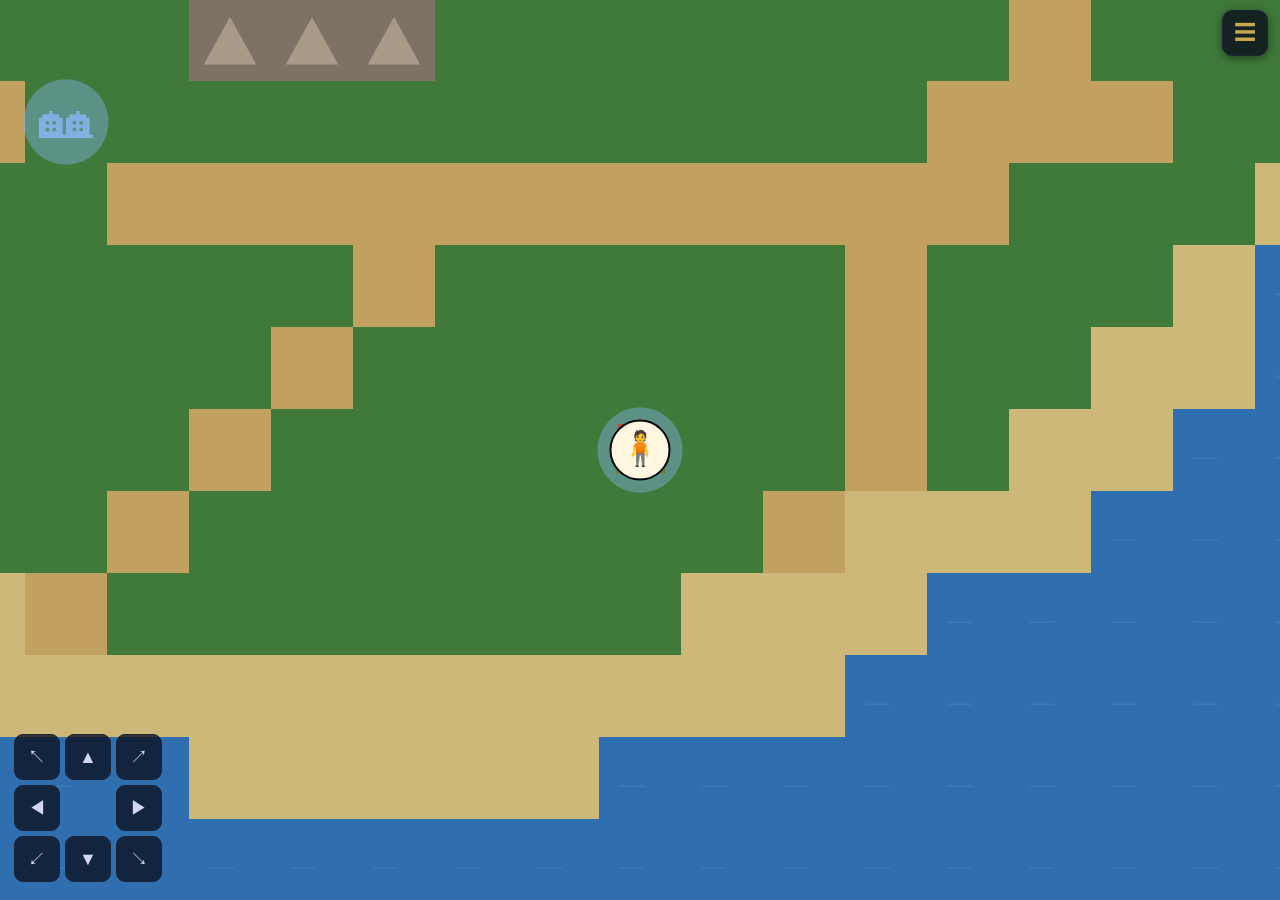
==== commit fed22f68: "Add files via upload" ====
--- a/index.html
+++ b/index.html
@@ -222,6 +222,10 @@
       <span class="dm-vital-label">HP</span>
       <div class="dm-hpbar2"><div class="dm-hpfill2" id="dm-hpfill2"></div></div>
       <span class="dm-hptxt2" id="dm-hptxt2">20/20</span>
+      <span class="dm-vital-label">🍖</span>
+      <div class="dm-satbar"><div class="dm-satfill" id="dm-satfill"></div></div>
+      <span class="dm-sattxt" id="dm-sattxt">100</span>
+      <span id="dm-poison" title="毒状態" style="display:none">☠</span>
     </div>
     <div class="dm-hud" id="dm-hud">
       <span class="dm-hud-job" id="dmh-job">🌱 Novice</span>
@@ -241,6 +245,7 @@
           <div class="dm-minimap-frame" id="dm-minimap-frame"><div class="dm-minimap" id="dm-minimap"></div></div>
           <div class="dm-grid" id="dm-grid"></div>
           <canvas class="dm-canvas" id="dm-canvas"></canvas>
+          <div class="dm-trap-layer" id="dm-trap-layer"></div>
         </div>
       </div>
       <div class="dm-lower">
@@ -256,14 +261,14 @@
               <button class="dmb dmb-down" data-dmdir="down">▼</button>
               <button class="dmb dmb-downright" data-dmdir="downright">↘</button>
             </div>
-            <!-- SFC風ボタン配置: A(右,大)=決定/攻撃、B(下)=待機、M(左下)=メニュー(大型・常設) -->
+            <!-- シレン風2ボタン配置: A(右上,大)=攻撃/決定・素振りで罠発見、B(左下)=待機/キャンセル・長押しで足踏み回復。
+                 結線はdmBindActionButtons(pointerdown)で行う。☰はヘッダーにあるため撤去(重複解消)。 -->
             <div class="dm-action-pad">
-              <button class="dmb-act dmb-a" id="dm-act" onclick="dma()">A</button>
-              <button class="dmb-act dmb-b" onclick="dmWait()" title="待機(Space)">B</button>
-              <button class="dmb-act dmb-m" onclick="openCharMenu()" title="メニュー(持ち物・装備)">☰</button>
+              <button class="dmb-act dmb-a" id="dm-act">A</button>
+              <button class="dmb-act dmb-b" id="dm-b" title="待機/キャンセル(長押しで足踏み回復)">B</button>
             </div>
           </div>
-          <div class="dm-cdr-label">マップをタップで移動／中央タップで待機／A=決定／B=待機／☰=メニュー</div>
+          <div class="dm-cdr-label">A=攻撃・決定(素振りで罠発見) ／ B=待機・キャンセル(長押しで回復待ち)</div>
         </div>
         <div class="dm-console">
           <div class="dm-log" id="dm-log"></div>
--- a/style.css
+++ b/style.css
@@ -1035,3 +1035,38 @@
   0%{opacity:.95;stroke-width:4}
   100%{opacity:0;stroke-width:1;r:64}
 }
+
+/* ════════ UX1a: 満腹度(シレン式)と毒の表示 ════════ */
+.dm-satbar{flex:0 0 56px;height:8px;background:#1a1408;border:1px solid #4a3a18;border-radius:4px;overflow:hidden}
+.dm-satfill{height:100%;width:100%;background:linear-gradient(90deg,#c8862a,#e0a840);transition:width .25s}
+.dm-satfill.low{background:linear-gradient(90deg,#a03030,#d05050);animation:sat-blink 1s infinite}
+.dm-sattxt{font-size:10px;color:#e0a840;font-weight:700;min-width:22px}
+#dm-poison{font-size:14px;color:#b070e0;animation:sat-blink 1.2s infinite}
+@keyframes sat-blink{0%,100%{opacity:1}50%{opacity:.45}}
+
+/* ════════ UX1b: シレン風操作パッド再設計 + 罠オーバーレイ ════════ */
+/* 重なり解消: A(右上60px)とB(左下52px)の対角配置。
+   数値保証: pad 150×120 → A占有(right6,top4,60px)=下端64/左端84、B占有(left8,bottom6,52px)=上端62/右端60。
+   横方向で84>60のため水平重なりなし(最低24pxクリアランス)。旧☰(dmb-m)は撤去済み。 */
+.dm-action-pad{width:150px;height:120px}
+.dm-action-pad .dmb-a{top:4px;right:6px;width:60px;height:60px;font-size:22px;left:auto;bottom:auto}
+.dm-action-pad .dmb-b{bottom:6px;left:8px;width:52px;height:52px;font-size:19px;right:auto;top:auto}
+.dm-action-pad .dmb-m{display:none}
+.dmb-act{touch-action:none;-webkit-user-select:none;user-select:none;-webkit-tap-highlight-color:transparent}
+
+@media(max-width:600px){
+  .dm-action-pad{width:132px;height:112px}
+  .dm-action-pad .dmb-a{top:2px;right:4px;width:56px;height:56px;font-size:20px}
+  .dm-action-pad .dmb-b{bottom:4px;left:6px;width:48px;height:48px;font-size:17px}
+  .dm-cdr-label{font-size:8px}
+}
+@media(max-width:340px){
+  .dm-action-pad{width:118px;height:102px}
+  .dm-action-pad .dmb-a{top:2px;right:3px;width:52px;height:52px;font-size:18px}
+  .dm-action-pad .dmb-b{bottom:3px;left:4px;width:44px;height:44px;font-size:15px}
+}
+
+/* 罠オーバーレイ(発見済みのみ表示)。グリッドと同座標系(getCellMetrics)で配置 */
+.dm-trap-layer{position:absolute;inset:0;pointer-events:none;z-index:3}
+.dm-trap{position:absolute;display:flex;align-items:center;justify-content:center;
+  color:#e0b050;text-shadow:0 0 6px rgba(224,176,80,.7);opacity:.95}
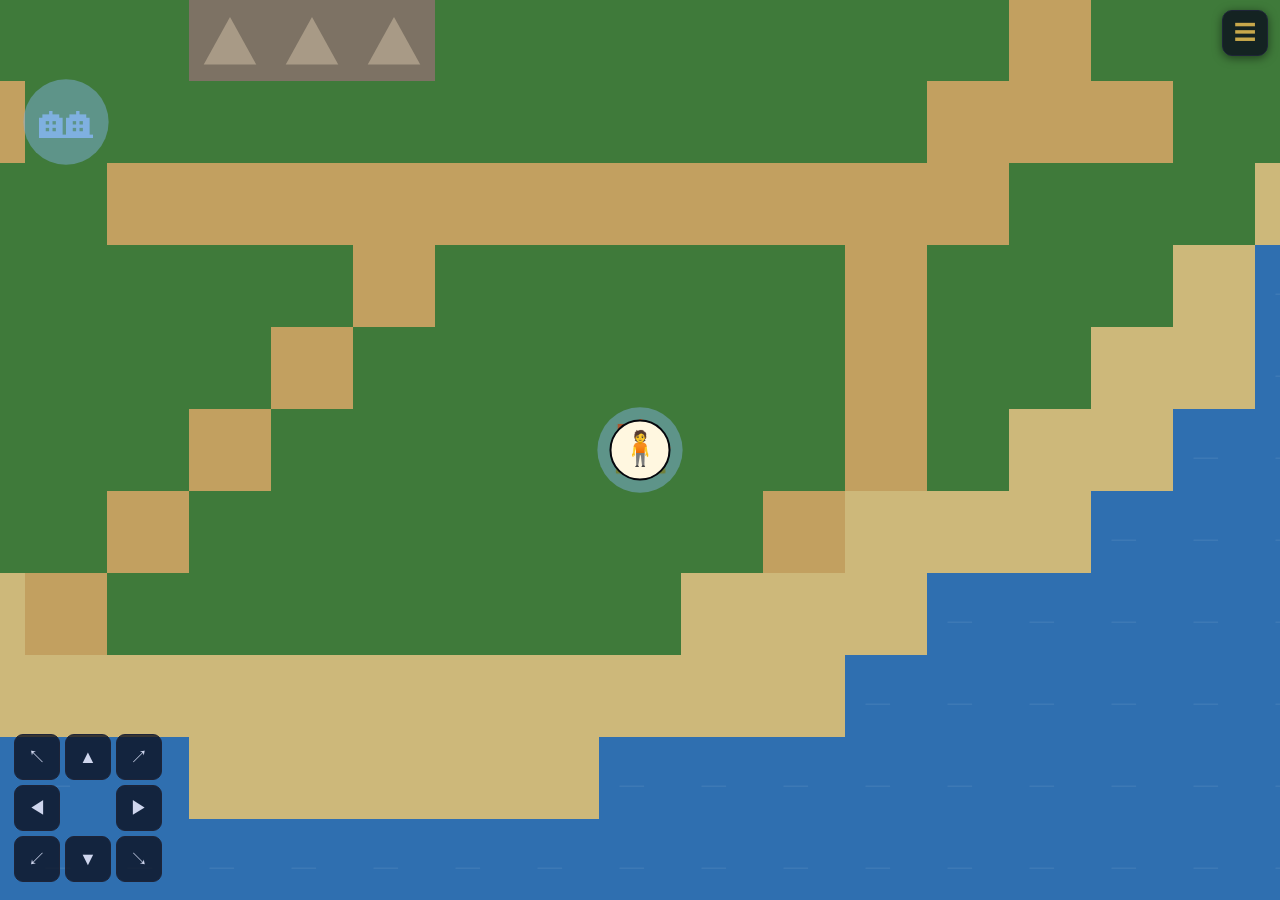
==== commit 13c91844: "Add files via upload" ====
--- a/index.html
+++ b/index.html
@@ -66,7 +66,7 @@
   <!-- top-left: completion HUD -->
   <div id="sg-hud">
     <div class="sg-hud-title">語彙の盤</div>
-    <div class="sg-hud-row"><span id="sg-count">0 / 0</span><span class="sg-sph" id="sg-sph">🔮 0</span><span class="sg-hud-pct" id="sg-pct">0%</span></div>
+    <div class="sg-hud-row"><span id="sg-count">0 / 0</span><span class="sg-slv" id="sg-slv">🔷S.Lv 0</span><span class="sg-sph" id="sg-sph">🔮0</span><span class="sg-sph" id="sg-sphp">⚔0</span><span class="sg-sph" id="sg-sphl">❤0</span><span class="sg-hud-pct" id="sg-pct">0%</span></div>
     <div class="sg-hud-bar"><div class="sg-hud-fill" id="sg-fill"></div></div>
   </div>
 
--- a/style.css
+++ b/style.css
@@ -1070,3 +1070,14 @@
 .dm-trap-layer{position:absolute;inset:0;pointer-events:none;z-index:3}
 .dm-trap{position:absolute;display:flex;align-items:center;justify-content:center;
   color:#e0b050;text-shadow:0 0 6px rgba(224,176,80,.7);opacity:.95}
+
+/* ════════ FF10化: スフィア盤ビジュアル(宇宙的発光)とS.Lv HUD ════════ */
+.sg-slv{color:#5fb8ff;font-weight:800;letter-spacing:.5px}
+/* 盤の背景を星雲に(FF10の暗宇宙感) */
+#sg-host{background:
+  radial-gradient(ellipse 60% 45% at 30% 25%, rgba(70,60,140,.28), transparent 60%),
+  radial-gradient(ellipse 50% 40% at 75% 70%, rgba(30,90,130,.22), transparent 60%),
+  radial-gradient(ellipse 90% 80% at 50% 50%, #0a0e1e, #05070f 85%)}
+/* 詳細フッターの2ボタンを縦積みでも収まるように */
+#sg-det-ftr{display:flex;gap:8px;flex-wrap:wrap}
+#sg-det-ftr .btn{flex:1;min-width:150px;font-size:12px}
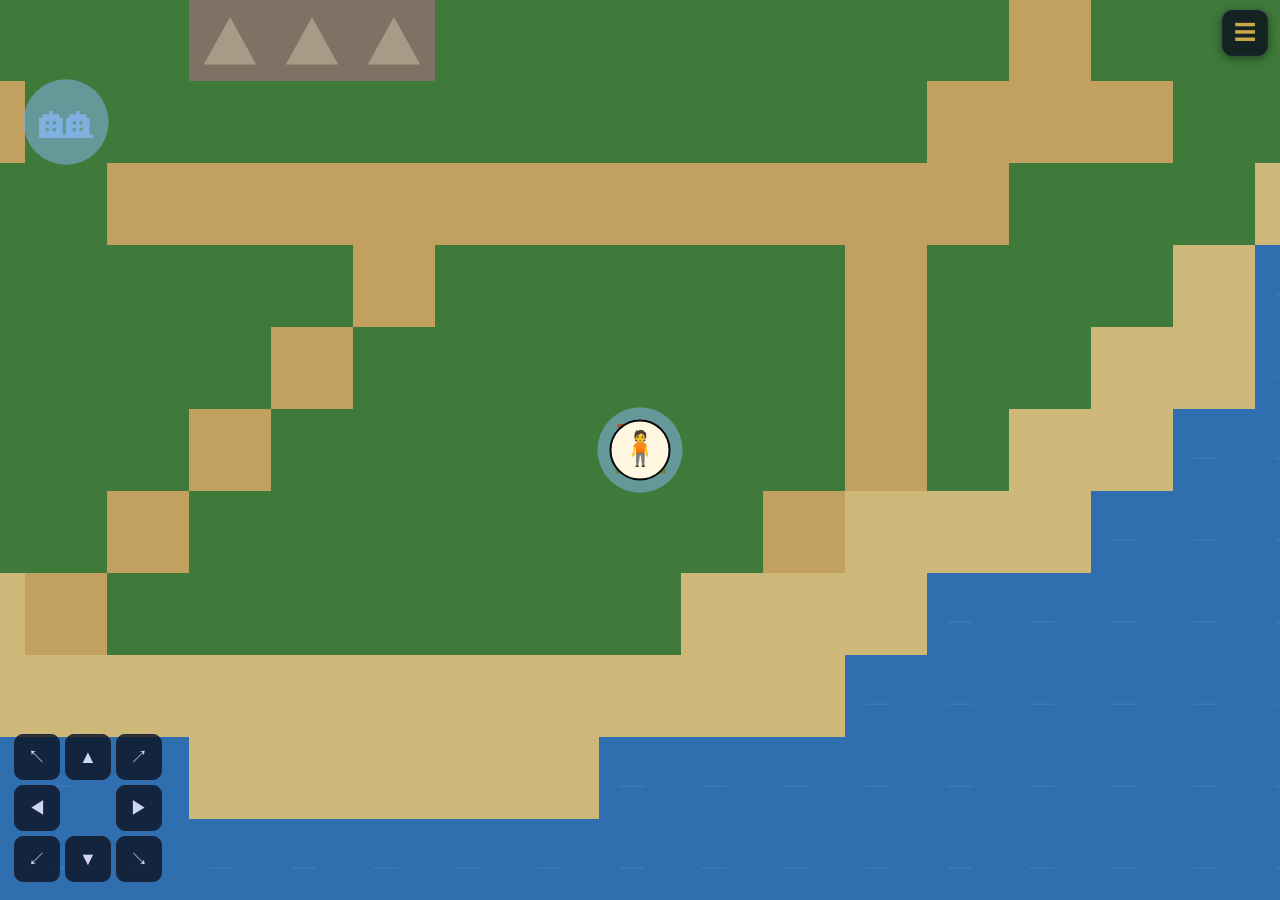
==== commit 90e7253c: "Add files via upload" ====
--- a/index.html
+++ b/index.html
@@ -330,7 +330,9 @@
 <script src="save.js"></script>
 <script src="sphere-grid.js"></script>
 <script src="dungeon-renderer.js"></script>
-<script src="dungeon.js"></script>
+<script src="dungeon-core.js"></script>
+<script src="dungeon-play.js"></script>
+<script src="dungeon-ui.js"></script>
 <script src="canvas-renderer.js"></script>
 <script src="battle.js"></script>
 <script src="charmenu.js"></script>
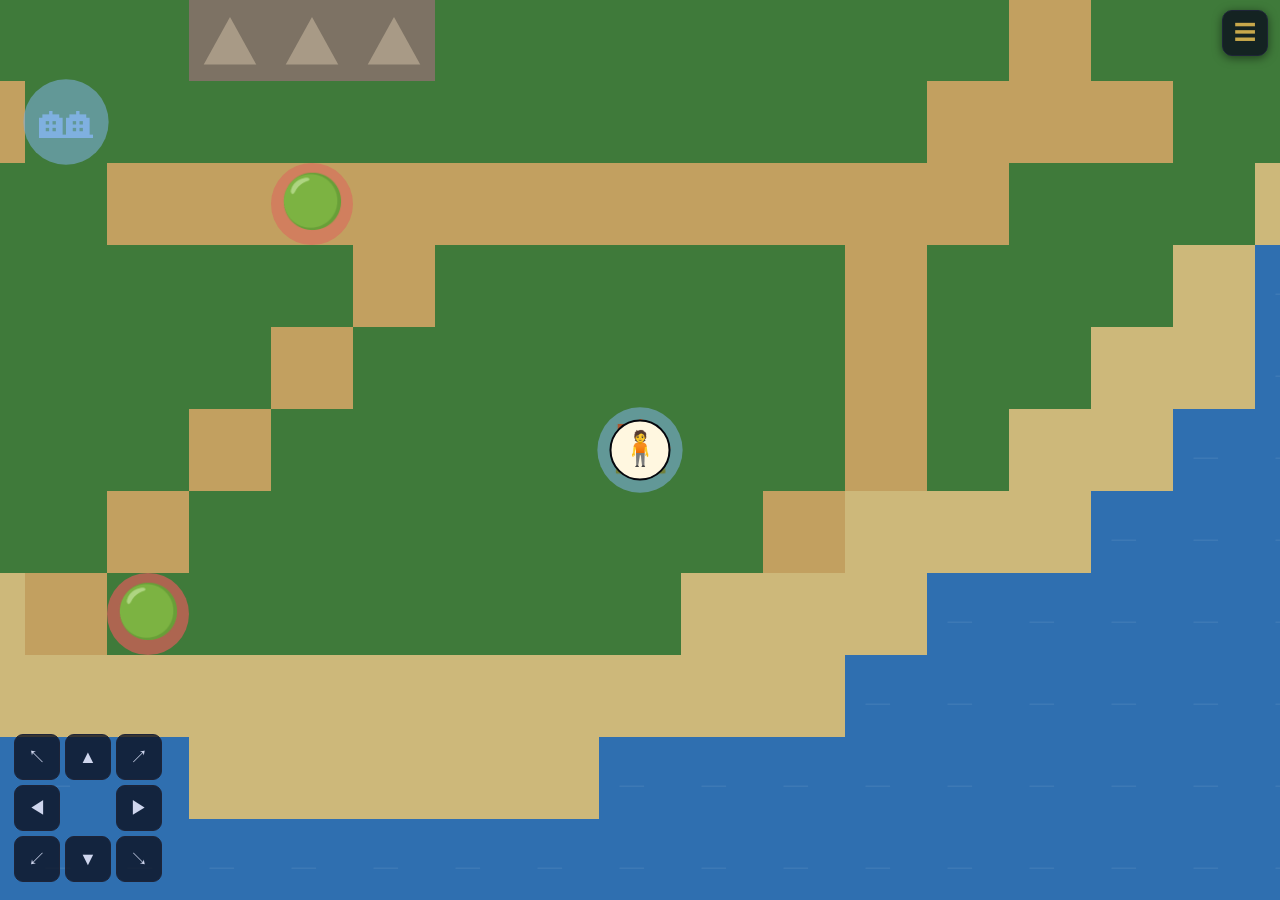
==== commit 7d4643a4: "Add files via upload" ====
--- a/index.html
+++ b/index.html
@@ -324,6 +324,38 @@
   </div>
 </div>
 
+<!-- BATTLE ENCOUNTER (試作: エンカウント式ターン制戦闘) -->
+<div id="be-ov">
+  <div id="be-enemy">
+    <div id="be-enemy-icon">👾</div>
+    <div id="be-enemy-name">敵</div>
+    <div class="be-hpwrap">
+      <div class="be-hpbar"><div class="be-hpfill" id="be-enemy-hpfill"></div></div>
+      <div class="be-hptxt" id="be-enemy-hptxt">0/0</div>
+    </div>
+  </div>
+
+  <div id="be-stage">
+    <div id="be-flash"></div>
+  </div>
+
+  <div id="be-player">
+    <div class="be-player-label">あなた</div>
+    <div class="be-hpwrap">
+      <div class="be-hpbar"><div class="be-hpfill" id="be-player-hpfill"></div></div>
+      <div class="be-hptxt" id="be-player-hptxt">0/0</div>
+    </div>
+  </div>
+
+  <div id="be-log"></div>
+  <div id="be-moves"></div>
+
+  <div id="be-result">
+    <div class="be-result-title" id="be-result-title">RESULT</div>
+    <button class="be-result-btn" onclick="beEnd()">フィールドへ戻る</button>
+  </div>
+</div>
+
 <div id="toasts"></div>
 
 <script src="data.js"></script>
@@ -342,6 +374,7 @@
 <script src="ui.js"></script>
 <script src="worldmap.js"></script>
 <script src="world-data.js"></script>
+<script src="battle-encounter.js"></script>
 <script src="world.js"></script>
 
 <!-- ダブルタップによるSafariのページズームを無効化(touch-action:manipulation)。
--- a/style.css
+++ b/style.css
@@ -1081,3 +1081,100 @@
 /* 詳細フッターの2ボタンを縦積みでも収まるように */
 #sg-det-ftr{display:flex;gap:8px;flex-wrap:wrap}
 #sg-det-ftr .btn{flex:1;min-width:150px;font-size:12px}
+
+/* ════════════════════════════════════════════════════════════
+   §11 BATTLE ENCOUNTER — エンカウント式ターン制戦闘(試作)
+   本編の世界観(void背景/gold/カテゴリ色)に溶け込ませる。
+   ダンジョン等の他オーバーレイ(z-index 800〜950)より下、
+   ワールド(5)より上のz-index:780に置く。
+   ══════════════════════════════════════════════════════════ */
+#be-ov{display:none;position:fixed;inset:0;z-index:780;
+  background:radial-gradient(ellipse 90% 70% at 50% 30%,rgba(200,168,75,.05),transparent 60%),
+             linear-gradient(180deg,#0a0e1a,var(--void));
+  flex-direction:column;
+  padding:calc(10px + var(--sat)) calc(10px + var(--sar)) calc(10px + var(--sab)) calc(10px + var(--sal))}
+#be-ov.show{display:flex}
+
+/* 敵エリア(上部) */
+#be-enemy{display:flex;flex-direction:column;align-items:center;gap:6px;padding:10px 0 4px}
+#be-enemy-icon{font-size:56px;line-height:1;filter:drop-shadow(0 4px 12px rgba(0,0,0,.6))}
+#be-enemy-name{font-size:13px;font-weight:700;color:var(--t0);letter-spacing:.03em}
+.be-hpwrap{width:min(78%,320px)}
+.be-hpbar{height:9px;background:var(--s4);border:1px solid var(--b0);border-radius:5px;overflow:hidden}
+.be-hpfill{height:100%;border-radius:4px;transition:width .35s ease;
+  background:linear-gradient(90deg,var(--rose),#ff7a90)}
+#be-player-hpfill{background:linear-gradient(90deg,var(--green),#7ae0a0)}
+#be-player-hpfill.low{background:linear-gradient(90deg,var(--rose),#ff6a6a)}
+.be-hptxt{font-size:10px;color:var(--t1);text-align:right;margin-top:2px}
+
+/* 演出ステージ(敵とプレイヤーの間。フロートダメージ・閃きフラッシュの舞台) */
+#be-stage{position:relative;flex:1;min-height:90px;display:flex;align-items:center;justify-content:center}
+.be-float{position:absolute;font-weight:800;font-size:22px;font-family:'Courier New',monospace;
+  pointer-events:none;animation:be-floatup .85s ease-out forwards;text-shadow:0 2px 4px rgba(0,0,0,.8)}
+.be-float.enemy{color:#fff}
+.be-float.player{color:var(--rose)}
+.be-float.heal{color:var(--green)}
+@keyframes be-floatup{0%{opacity:0;transform:translateY(8px) scale(.8)}
+  20%{opacity:1;transform:translateY(0) scale(1.1)}100%{opacity:0;transform:translateY(-34px) scale(1)}}
+
+/* 閃きフラッシュ(本試作の主役演出) */
+#be-flash{position:absolute;inset:0;display:flex;flex-direction:column;align-items:center;
+  justify-content:center;gap:8px;pointer-events:none;opacity:0}
+#be-flash.show{animation:be-flash .1s ease-out forwards}
+@keyframes be-flash{to{opacity:1}}
+#be-flash.show .be-flash-eureka{animation:be-pop .5s cubic-bezier(.2,1.4,.4,1) both}
+.be-flash-eureka{font-size:26px;font-weight:900;color:var(--gold-hi);letter-spacing:.08em;
+  text-shadow:0 0 20px rgba(232,201,106,.7)}
+.be-flash-chain{display:flex;align-items:center;gap:12px;font-size:22px;font-weight:800}
+.be-flash-from{color:var(--t1)}
+.be-flash-arrow{color:var(--gold);font-size:18px}
+.be-flash-to{text-shadow:0 0 14px currentColor}
+.be-flash-mean{font-size:13px;color:var(--t1)}
+.be-flash-mean b{color:var(--t0)}
+.be-flash-new{font-size:12px;font-weight:700;color:var(--cyan);margin-top:2px;
+  text-shadow:0 0 12px rgba(77,200,224,.6)}
+@keyframes be-pop{0%{transform:scale(.4);opacity:0}60%{transform:scale(1.15)}100%{transform:scale(1);opacity:1}}
+
+/* プレイヤーHP(下部・技の上) */
+#be-player{display:flex;flex-direction:column;align-items:center;gap:3px;padding:2px 0 8px}
+.be-player-label{font-size:9px;letter-spacing:.14em;text-transform:uppercase;color:var(--t2)}
+
+/* ログ */
+#be-log{height:52px;overflow-y:auto;background:rgba(0,0,0,.28);border:1px solid var(--b0);
+  border-radius:var(--r);padding:5px 9px;margin-bottom:8px;
+  font-size:10px;line-height:1.5;color:var(--t1);-webkit-overflow-scrolling:touch}
+.be-log-line{padding:1px 0}
+
+/* 技(単語)ボタン群 */
+#be-moves{display:grid;grid-template-columns:1fr 1fr;gap:8px}
+.be-move{text-align:left;background:linear-gradient(180deg,var(--s2),var(--s1));
+  border:1.5px solid var(--b0);border-radius:var(--rlg);padding:9px 11px;cursor:pointer;
+  color:var(--t0);transition:transform .1s ease,border-color .15s ease;min-height:var(--tap)}
+.be-move:active{transform:scale(.97)}
+.be-move:disabled{opacity:.5;pointer-events:none}
+.be-move-top{display:flex;justify-content:space-between;align-items:baseline}
+.be-move-word{font-size:16px;font-weight:800;letter-spacing:.02em}
+.be-move-pow{font-size:11px;color:var(--gold);font-weight:700}
+.be-move-mean{font-size:10px;color:var(--t1);margin-top:1px}
+.be-move-evo{margin-top:6px;display:flex;align-items:center;gap:6px;font-size:8px;color:var(--t2)}
+.be-move-evobar{flex:1;height:3px;background:var(--s4);border-radius:2px;overflow:hidden}
+.be-move-evofill{height:100%;border-radius:2px;transition:width .3s ease}
+.be-move-evomax{color:var(--gold);opacity:.7;justify-content:center}
+
+/* リザルト */
+#be-result{display:none;position:absolute;inset:0;z-index:5;
+  background:rgba(4,6,12,.82);flex-direction:column;align-items:center;justify-content:center;gap:18px}
+#be-result.show{display:flex}
+.be-result-title{font-size:30px;font-weight:900;letter-spacing:.06em}
+.be-result-title.win{color:var(--gold-hi);text-shadow:0 0 24px rgba(232,201,106,.6)}
+.be-result-title.lose{color:var(--rose);text-shadow:0 0 20px rgba(224,92,122,.5)}
+.be-result-btn{padding:12px 28px;font-size:15px;font-weight:700;min-height:var(--tap);
+  background:linear-gradient(180deg,var(--gold),var(--gold-lo));color:var(--void);
+  border:none;border-radius:var(--rlg);cursor:pointer}
+.be-result-btn:active{transform:scale(.96)}
+
+@media(max-width:430px){
+  #be-moves{gap:7px}
+  .be-move-word{font-size:17px}
+  #be-enemy-icon{font-size:64px}
+}
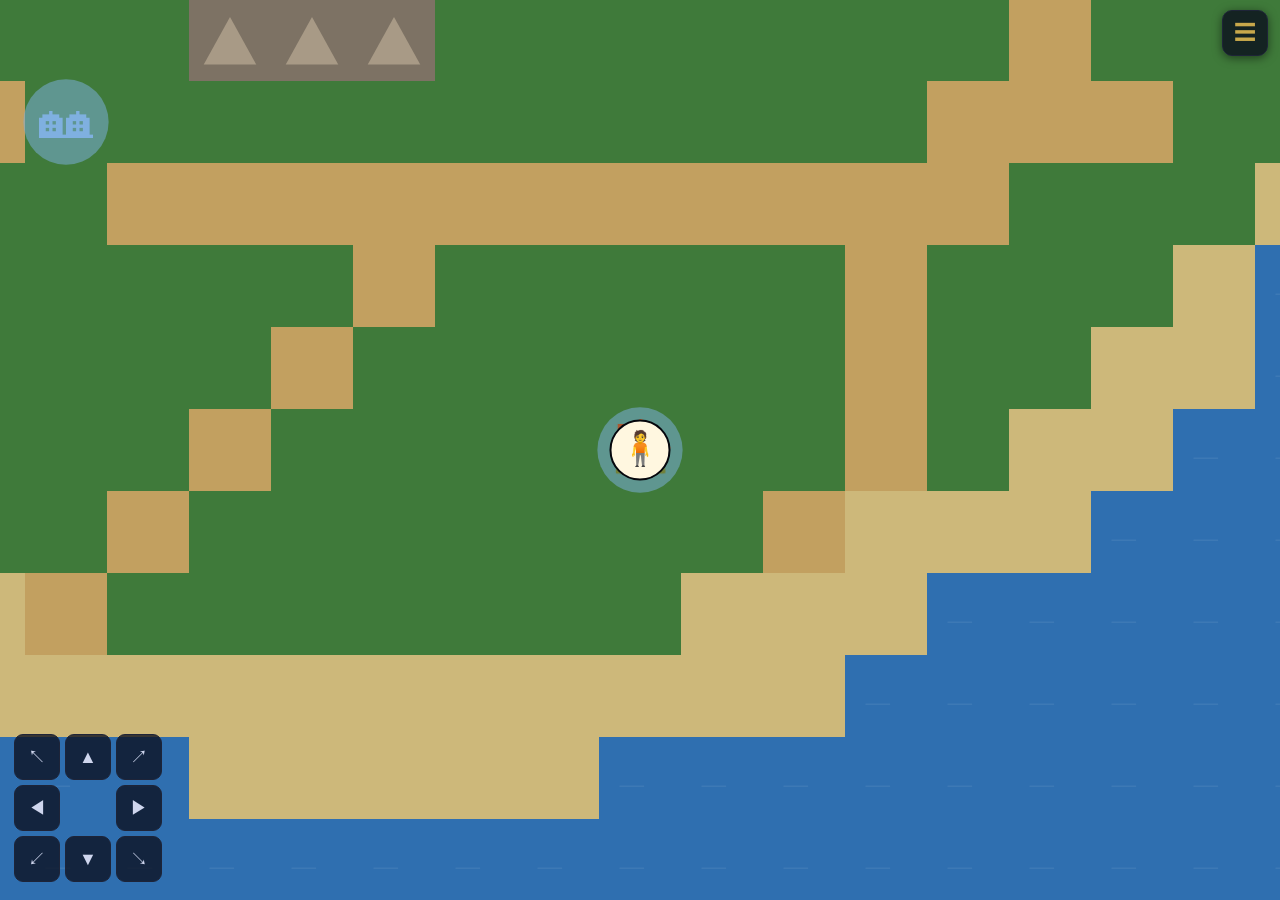
==== commit 0b306cb6: "Add files via upload" ====
--- a/index.html
+++ b/index.html
@@ -329,6 +329,7 @@
   <div id="be-enemy">
     <div id="be-enemy-icon">👾</div>
     <div id="be-enemy-name">敵</div>
+    <div class="be-intent normal" id="be-intent"></div>
     <div class="be-hpwrap">
       <div class="be-hpbar"><div class="be-hpfill" id="be-enemy-hpfill"></div></div>
       <div class="be-hptxt" id="be-enemy-hptxt">0/0</div>
--- a/style.css
+++ b/style.css
@@ -1178,3 +1178,26 @@
   .be-move-word{font-size:17px}
   #be-enemy-icon{font-size:64px}
 }
+
+/* ── §11b 相性・敵AI(予告バッジ / 弱点表示) ── */
+/* 敵の予告バッジ: 「次に何をするか」を見せる。これが無いと理不尽になる。 */
+.be-intent{margin-top:5px;font-size:10px;font-weight:700;letter-spacing:.02em;
+  padding:4px 12px;border-radius:999px;border:1px solid transparent;transition:all .2s ease}
+.be-intent.normal{color:var(--t1);background:rgba(255,255,255,.04);border-color:var(--b0)}
+.be-intent.warn{color:var(--gold);background:rgba(200,168,75,.08);border-color:rgba(200,168,75,.3)}
+.be-intent.charging{color:#ffd76a;background:rgba(255,196,60,.14);border-color:rgba(255,196,60,.55);
+  animation:be-pulse 1s ease-in-out infinite}
+.be-intent.guarding{color:var(--cyan);background:rgba(77,200,224,.1);border-color:rgba(77,200,224,.4)}
+@keyframes be-pulse{0%,100%{opacity:.75;transform:scale(1)}50%{opacity:1;transform:scale(1.04)}}
+
+/* 技ボタン: 弱点を突ける技は光らせる(単語を読む動機づけ) */
+.be-move.weak{border-color:var(--gold)!important;
+  box-shadow:0 0 0 1px rgba(200,168,75,.35),0 0 14px rgba(200,168,75,.18) inset}
+.be-aff{font-size:9px;margin-left:2px}
+.be-aff.weak{color:var(--gold-hi)}
+.be-aff.resist{color:var(--t2)}
+
+/* フローティングダメージ: 弱点は大きく金色、抵抗は小さく灰色 */
+.be-float.weak{color:var(--gold-hi);font-size:30px;
+  text-shadow:0 0 14px rgba(232,201,106,.8),0 2px 4px rgba(0,0,0,.9)}
+.be-float.resist{color:var(--t2);font-size:17px}
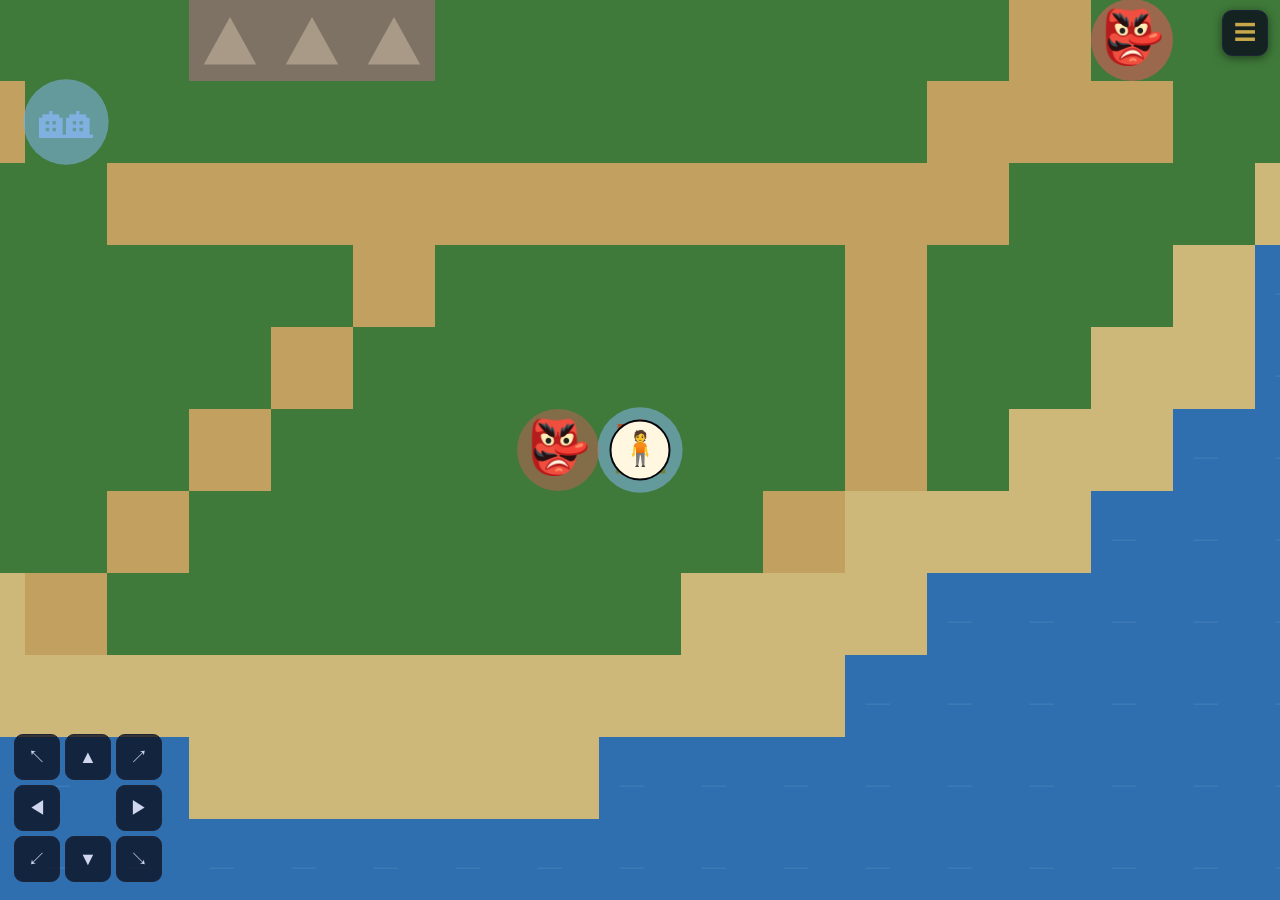
==== commit 2ec01ad7: "Add files via upload" ====
--- a/index.html
+++ b/index.html
@@ -357,6 +357,48 @@
   </div>
 </div>
 
+<!-- BATTLE ATB (試作: アクティブタイムバトル / SO風の"待ちのない流れ") -->
+<div id="ab-ov">
+  <div id="ab-topbar">
+    <button class="ab-mode-btn" id="ab-mode" onclick="abToggleWait()">▶ ACTIVE</button>
+  </div>
+
+  <div id="be-enemy">
+    <div id="ab-enemy-icon">👾</div>
+    <div id="ab-enemy-name">敵</div>
+    <div class="be-intent normal" id="ab-enemy-state"></div>
+    <div class="be-hpwrap">
+      <div class="be-hpbar"><div class="be-hpfill" id="ab-enemy-hpfill"></div></div>
+      <div class="be-hptxt" id="ab-enemy-hptxt">0/0</div>
+      <div class="ab-gauge"><div class="ab-gauge-fill enemy" id="ab-enemy-gauge"></div></div>
+    </div>
+  </div>
+
+  <div id="ab-stage">
+    <div id="ab-flash"></div>
+  </div>
+
+  <div id="be-player">
+    <div class="be-player-label">あなた</div>
+    <div class="be-hpwrap">
+      <div class="be-hpbar"><div class="be-hpfill" id="ab-player-hpfill"></div></div>
+      <div class="be-hptxt" id="ab-player-hptxt">0/0</div>
+      <div class="ab-gauge-row">
+        <span class="ab-gauge-label" id="ab-player-gauge-label">ATB</span>
+        <div class="ab-gauge"><div class="ab-gauge-fill player" id="ab-player-gauge"></div></div>
+      </div>
+    </div>
+  </div>
+
+  <div id="ab-log"></div>
+  <div id="ab-moves"></div>
+
+  <div id="ab-result">
+    <div class="be-result-title" id="ab-result-title">RESULT</div>
+    <button class="be-result-btn" onclick="abEnd()">フィールドへ戻る</button>
+  </div>
+</div>
+
 <div id="toasts"></div>
 
 <script src="data.js"></script>
@@ -376,6 +418,7 @@
 <script src="worldmap.js"></script>
 <script src="world-data.js"></script>
 <script src="battle-encounter.js"></script>
+<script src="battle-atb.js"></script>
 <script src="world.js"></script>
 
 <!-- ダブルタップによるSafariのページズームを無効化(touch-action:manipulation)。
--- a/style.css
+++ b/style.css
@@ -1201,3 +1201,60 @@
 .be-float.weak{color:var(--gold-hi);font-size:30px;
   text-shadow:0 0 14px rgba(232,201,106,.8),0 2px 4px rgba(0,0,0,.9)}
 .be-float.resist{color:var(--t2);font-size:17px}
+
+/* ════════════════════════════════════════════════════════════
+   §12 BATTLE ATB — アクティブタイムバトル(SO風の"待ちのない流れ")
+   ターン制(§11)のスタイルを大半流用し、ATB固有のゲージだけ足す。
+   ══════════════════════════════════════════════════════════ */
+#ab-ov{display:none;position:fixed;inset:0;z-index:780;
+  background:radial-gradient(ellipse 90% 70% at 50% 30%,rgba(200,168,75,.05),transparent 60%),
+             linear-gradient(180deg,#0a0e1a,var(--void));
+  flex-direction:column;
+  padding:calc(10px + var(--sat)) calc(10px + var(--sar)) calc(10px + var(--sab)) calc(10px + var(--sal))}
+#ab-ov.show{display:flex}
+
+/* モード切替ボタン(アクティブ/ウェイト) */
+#ab-topbar{display:flex;justify-content:flex-end;margin-bottom:2px}
+.ab-mode-btn{font-size:10px;font-weight:700;letter-spacing:.06em;padding:6px 12px;
+  min-height:32px;border-radius:999px;cursor:pointer;
+  background:rgba(255,255,255,.04);color:var(--t1);border:1px solid var(--b0)}
+.ab-mode-btn:active{transform:scale(.96)}
+
+/* ATBゲージ: 戦闘の主役。満タン=行動可能。敵の溜めは赤く迫ってくる。 */
+.ab-gauge{height:5px;background:var(--s4);border:1px solid var(--b0);border-radius:4px;
+  overflow:hidden;margin-top:3px}
+.ab-gauge-fill{height:100%;border-radius:3px;transition:width .06s linear}
+.ab-gauge-fill.enemy{background:linear-gradient(90deg,#7a5a8a,#b07ac0)}
+.ab-gauge-fill.charge{background:linear-gradient(90deg,#ff9a3c,#ff4a4a);
+  box-shadow:0 0 10px rgba(255,90,60,.7)}
+.ab-gauge-fill.guard{background:linear-gradient(90deg,#3a8aa0,var(--cyan))}
+.ab-gauge-fill.player{background:linear-gradient(90deg,#4a7ac0,#6aa0e0)}
+.ab-gauge-fill.player.ready{background:linear-gradient(90deg,var(--gold),var(--gold-hi));
+  box-shadow:0 0 12px rgba(232,201,106,.65);animation:ab-ready 1.1s ease-in-out infinite}
+@keyframes ab-ready{0%,100%{opacity:.85}50%{opacity:1}}
+
+.ab-gauge-row{display:flex;align-items:center;gap:7px;margin-top:3px}
+.ab-gauge-row .ab-gauge{flex:1;margin-top:0}
+.ab-gauge-label{font-size:9px;font-weight:700;letter-spacing:.08em;color:var(--t2);
+  min-width:52px;text-align:right}
+
+/* ステージ・ログ・技はターン制と同じ骨格を使う */
+#ab-stage{position:relative;flex:1;min-height:90px;display:flex;align-items:center;justify-content:center}
+#ab-flash{position:absolute;inset:0;display:flex;flex-direction:column;align-items:center;
+  justify-content:center;gap:8px;pointer-events:none;opacity:0}
+#ab-flash.show{animation:be-flash .1s ease-out forwards}
+#ab-flash.show .be-flash-eureka{animation:be-pop .5s cubic-bezier(.2,1.4,.4,1) both}
+
+#ab-log{height:52px;overflow-y:auto;background:rgba(0,0,0,.28);border:1px solid var(--b0);
+  border-radius:var(--r);padding:5px 9px;margin-bottom:8px;
+  font-size:10px;line-height:1.5;color:var(--t1);-webkit-overflow-scrolling:touch}
+#ab-moves{display:grid;grid-template-columns:1fr 1fr;gap:8px}
+
+#ab-result{display:none;position:absolute;inset:0;z-index:5;
+  background:rgba(4,6,12,.82);flex-direction:column;align-items:center;justify-content:center;gap:18px}
+#ab-result.show{display:flex}
+
+@media(max-width:430px){
+  #ab-moves{gap:7px}
+  #ab-enemy-icon{font-size:64px}
+}
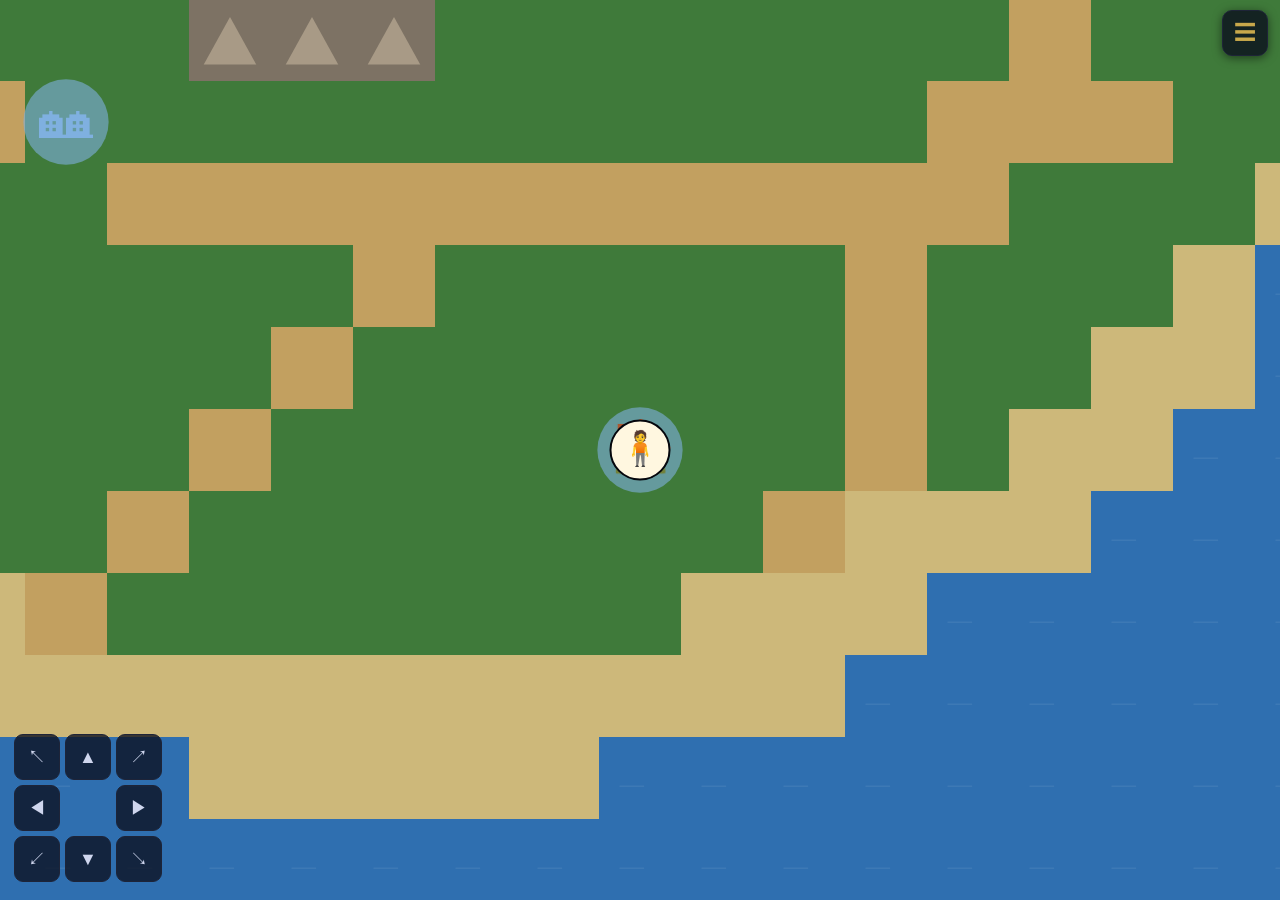
==== commit 0c92a52e: "Add files via upload" ====
--- a/index.html
+++ b/index.html
@@ -363,7 +363,7 @@
     <button class="ab-mode-btn" id="ab-mode" onclick="abToggleWait()">▶ ACTIVE</button>
   </div>
 
-  <div id="be-enemy">
+  <div class="be-enemy-box">
     <div id="ab-enemy-icon">👾</div>
     <div id="ab-enemy-name">敵</div>
     <div class="be-intent normal" id="ab-enemy-state"></div>
@@ -378,7 +378,7 @@
     <div id="ab-flash"></div>
   </div>
 
-  <div id="be-player">
+  <div class="be-player-box">
     <div class="be-player-label">あなた</div>
     <div class="be-hpwrap">
       <div class="be-hpbar"><div class="be-hpfill" id="ab-player-hpfill"></div></div>
--- a/style.css
+++ b/style.css
@@ -1096,15 +1096,15 @@
 #be-ov.show{display:flex}
 
 /* 敵エリア(上部) */
-#be-enemy{display:flex;flex-direction:column;align-items:center;gap:6px;padding:10px 0 4px}
-#be-enemy-icon{font-size:56px;line-height:1;filter:drop-shadow(0 4px 12px rgba(0,0,0,.6))}
-#be-enemy-name{font-size:13px;font-weight:700;color:var(--t0);letter-spacing:.03em}
+#be-enemy,.be-enemy-box{display:flex;flex-direction:column;align-items:center;gap:6px;padding:10px 0 4px}
+#be-enemy-icon,#ab-enemy-icon{font-size:56px;line-height:1;filter:drop-shadow(0 4px 12px rgba(0,0,0,.6))}
+#be-enemy-name,#ab-enemy-name{font-size:13px;font-weight:700;color:var(--t0);letter-spacing:.03em}
 .be-hpwrap{width:min(78%,320px)}
 .be-hpbar{height:9px;background:var(--s4);border:1px solid var(--b0);border-radius:5px;overflow:hidden}
 .be-hpfill{height:100%;border-radius:4px;transition:width .35s ease;
   background:linear-gradient(90deg,var(--rose),#ff7a90)}
-#be-player-hpfill{background:linear-gradient(90deg,var(--green),#7ae0a0)}
-#be-player-hpfill.low{background:linear-gradient(90deg,var(--rose),#ff6a6a)}
+#be-player-hpfill,#ab-player-hpfill{background:linear-gradient(90deg,var(--green),#7ae0a0)}
+#be-player-hpfill.low,#ab-player-hpfill.low{background:linear-gradient(90deg,var(--rose),#ff6a6a)}
 .be-hptxt{font-size:10px;color:var(--t1);text-align:right;margin-top:2px}
 
 /* 演出ステージ(敵とプレイヤーの間。フロートダメージ・閃きフラッシュの舞台) */
@@ -1136,7 +1136,7 @@
 @keyframes be-pop{0%{transform:scale(.4);opacity:0}60%{transform:scale(1.15)}100%{transform:scale(1);opacity:1}}
 
 /* プレイヤーHP(下部・技の上) */
-#be-player{display:flex;flex-direction:column;align-items:center;gap:3px;padding:2px 0 8px}
+#be-player,.be-player-box{display:flex;flex-direction:column;align-items:center;gap:3px;padding:2px 0 8px}
 .be-player-label{font-size:9px;letter-spacing:.14em;text-transform:uppercase;color:var(--t2)}
 
 /* ログ */
@@ -1176,7 +1176,7 @@
 @media(max-width:430px){
   #be-moves{gap:7px}
   .be-move-word{font-size:17px}
-  #be-enemy-icon{font-size:64px}
+  #be-enemy-icon,#ab-enemy-icon{font-size:64px}
 }
 
 /* ── §11b 相性・敵AI(予告バッジ / 弱点表示) ── */
